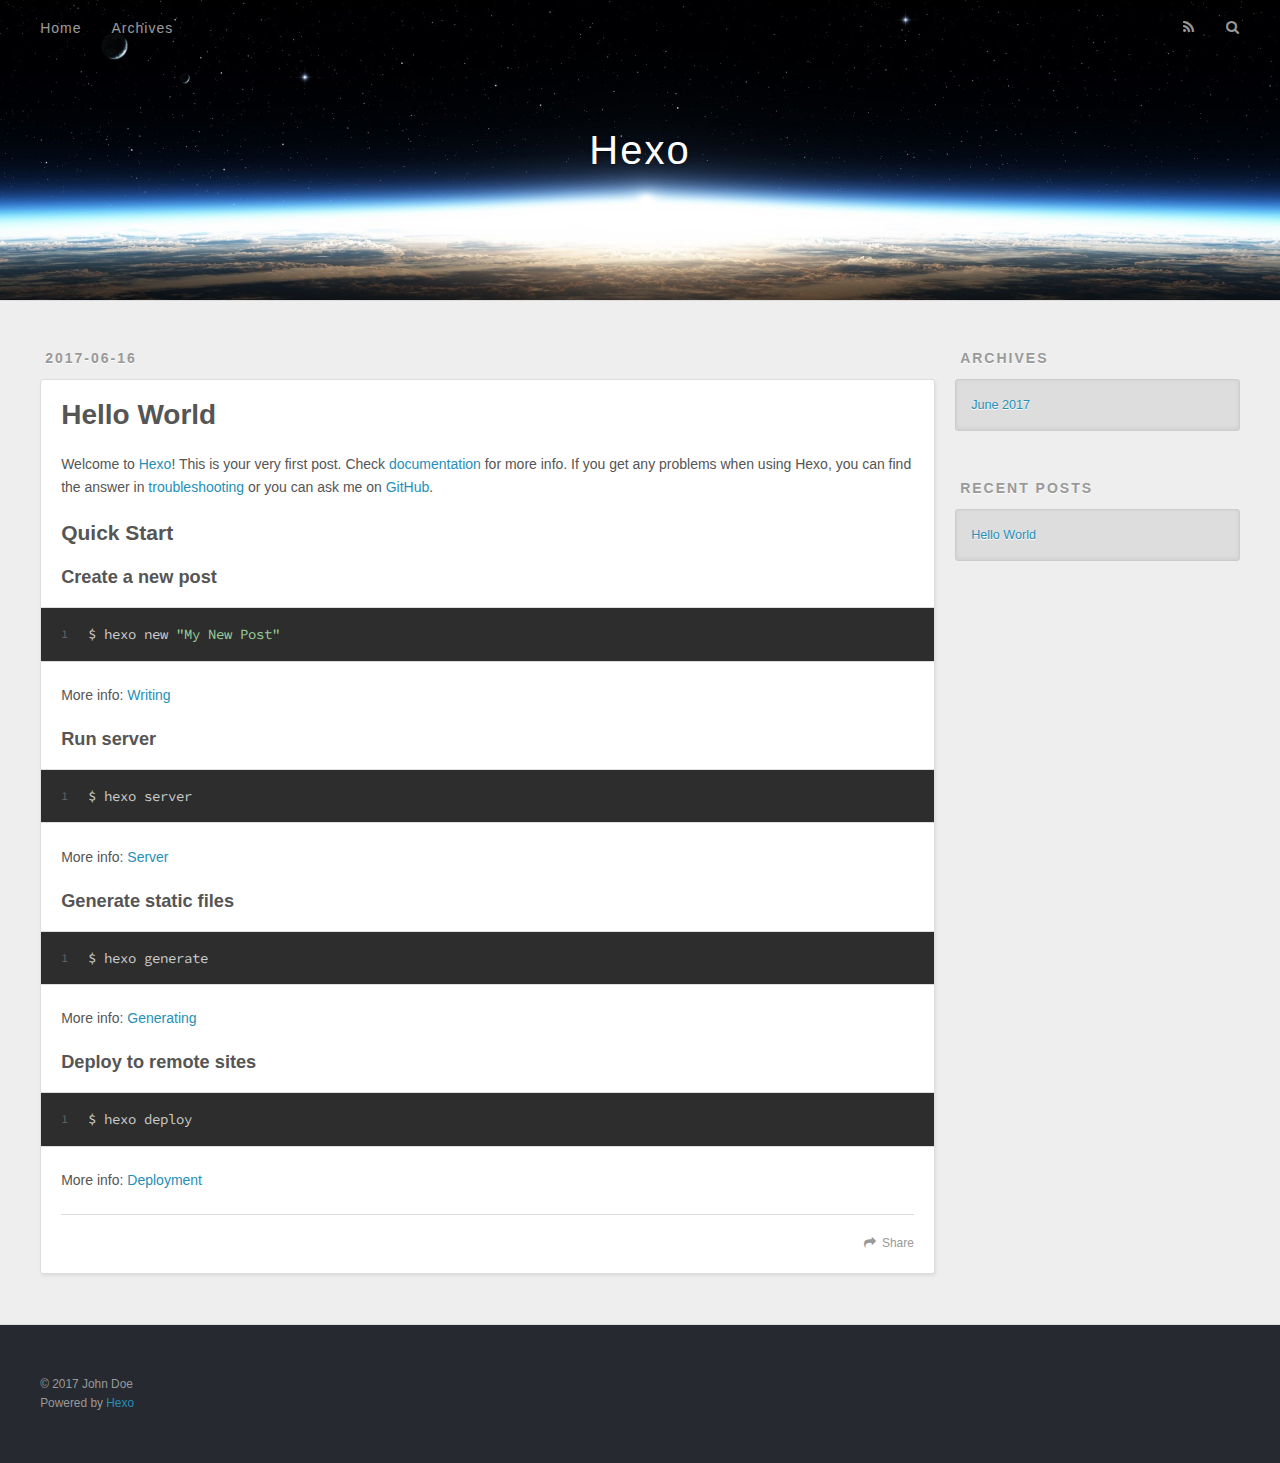
==== index.html @ 14195a03 "Site updated: 2017-06-16 14:00:30" ====
<!DOCTYPE html>
<html>
<head>
  <meta charset="utf-8">
  
  <title>Hexo</title>
  <meta name="viewport" content="width=device-width, initial-scale=1, maximum-scale=1">
  <meta property="og:type" content="website">
<meta property="og:title" content="Hexo">
<meta property="og:url" content="http://yoursite.com/index.html">
<meta property="og:site_name" content="Hexo">
<meta name="twitter:card" content="summary">
<meta name="twitter:title" content="Hexo">
  
    <link rel="alternate" href="/atom.xml" title="Hexo" type="application/atom+xml">
  
  
    <link rel="icon" href="/favicon.png">
  
  
    <link href="//fonts.googleapis.com/css?family=Source+Code+Pro" rel="stylesheet" type="text/css">
  
  <link rel="stylesheet" href="/css/style.css">
  

</head>

<body>
  <div id="container">
    <div id="wrap">
      <header id="header">
  <div id="banner"></div>
  <div id="header-outer" class="outer">
    <div id="header-title" class="inner">
      <h1 id="logo-wrap">
        <a href="/" id="logo">Hexo</a>
      </h1>
      
    </div>
    <div id="header-inner" class="inner">
      <nav id="main-nav">
        <a id="main-nav-toggle" class="nav-icon"></a>
        
          <a class="main-nav-link" href="/">Home</a>
        
          <a class="main-nav-link" href="/archives">Archives</a>
        
      </nav>
      <nav id="sub-nav">
        
          <a id="nav-rss-link" class="nav-icon" href="/atom.xml" title="RSS Feed"></a>
        
        <a id="nav-search-btn" class="nav-icon" title="Search"></a>
      </nav>
      <div id="search-form-wrap">
        <form action="//google.com/search" method="get" accept-charset="UTF-8" class="search-form"><input type="search" name="q" class="search-form-input" placeholder="Search"><button type="submit" class="search-form-submit">&#xF002;</button><input type="hidden" name="sitesearch" value="http://yoursite.com"></form>
      </div>
    </div>
  </div>
</header>
      <div class="outer">
        <section id="main">
  
    <article id="post-hello-world" class="article article-type-post" itemscope itemprop="blogPost">
  <div class="article-meta">
    <a href="/2017/06/16/hello-world/" class="article-date">
  <time datetime="2017-06-16T05:48:34.009Z" itemprop="datePublished">2017-06-16</time>
</a>
    
  </div>
  <div class="article-inner">
    
    
      <header class="article-header">
        
  
    <h1 itemprop="name">
      <a class="article-title" href="/2017/06/16/hello-world/">Hello World</a>
    </h1>
  

      </header>
    
    <div class="article-entry" itemprop="articleBody">
      
        <p>Welcome to <a href="https://hexo.io/" target="_blank" rel="external">Hexo</a>! This is your very first post. Check <a href="https://hexo.io/docs/" target="_blank" rel="external">documentation</a> for more info. If you get any problems when using Hexo, you can find the answer in <a href="https://hexo.io/docs/troubleshooting.html" target="_blank" rel="external">troubleshooting</a> or you can ask me on <a href="https://github.com/hexojs/hexo/issues" target="_blank" rel="external">GitHub</a>.</p>
<h2 id="Quick-Start"><a href="#Quick-Start" class="headerlink" title="Quick Start"></a>Quick Start</h2><h3 id="Create-a-new-post"><a href="#Create-a-new-post" class="headerlink" title="Create a new post"></a>Create a new post</h3><figure class="highlight bash"><table><tr><td class="gutter"><pre><div class="line">1</div></pre></td><td class="code"><pre><div class="line">$ hexo new <span class="string">"My New Post"</span></div></pre></td></tr></table></figure>
<p>More info: <a href="https://hexo.io/docs/writing.html" target="_blank" rel="external">Writing</a></p>
<h3 id="Run-server"><a href="#Run-server" class="headerlink" title="Run server"></a>Run server</h3><figure class="highlight bash"><table><tr><td class="gutter"><pre><div class="line">1</div></pre></td><td class="code"><pre><div class="line">$ hexo server</div></pre></td></tr></table></figure>
<p>More info: <a href="https://hexo.io/docs/server.html" target="_blank" rel="external">Server</a></p>
<h3 id="Generate-static-files"><a href="#Generate-static-files" class="headerlink" title="Generate static files"></a>Generate static files</h3><figure class="highlight bash"><table><tr><td class="gutter"><pre><div class="line">1</div></pre></td><td class="code"><pre><div class="line">$ hexo generate</div></pre></td></tr></table></figure>
<p>More info: <a href="https://hexo.io/docs/generating.html" target="_blank" rel="external">Generating</a></p>
<h3 id="Deploy-to-remote-sites"><a href="#Deploy-to-remote-sites" class="headerlink" title="Deploy to remote sites"></a>Deploy to remote sites</h3><figure class="highlight bash"><table><tr><td class="gutter"><pre><div class="line">1</div></pre></td><td class="code"><pre><div class="line">$ hexo deploy</div></pre></td></tr></table></figure>
<p>More info: <a href="https://hexo.io/docs/deployment.html" target="_blank" rel="external">Deployment</a></p>

      
    </div>
    <footer class="article-footer">
      <a data-url="http://yoursite.com/2017/06/16/hello-world/" data-id="cj3zg2pbd0000ywhcs0v0p868" class="article-share-link">Share</a>
      
      
    </footer>
  </div>
  
</article>


  

</section>
        
          <aside id="sidebar">
  
    

  
    

  
    
  
    
  <div class="widget-wrap">
    <h3 class="widget-title">Archives</h3>
    <div class="widget">
      <ul class="archive-list"><li class="archive-list-item"><a class="archive-list-link" href="/archives/2017/06/">June 2017</a></li></ul>
    </div>
  </div>


  
    
  <div class="widget-wrap">
    <h3 class="widget-title">Recent Posts</h3>
    <div class="widget">
      <ul>
        
          <li>
            <a href="/2017/06/16/hello-world/">Hello World</a>
          </li>
        
      </ul>
    </div>
  </div>

  
</aside>
        
      </div>
      <footer id="footer">
  
  <div class="outer">
    <div id="footer-info" class="inner">
      &copy; 2017 John Doe<br>
      Powered by <a href="http://hexo.io/" target="_blank">Hexo</a>
    </div>
  </div>
</footer>
    </div>
    <nav id="mobile-nav">
  
    <a href="/" class="mobile-nav-link">Home</a>
  
    <a href="/archives" class="mobile-nav-link">Archives</a>
  
</nav>
    

<script src="//ajax.googleapis.com/ajax/libs/jquery/2.0.3/jquery.min.js"></script>


  <link rel="stylesheet" href="/fancybox/jquery.fancybox.css">
  <script src="/fancybox/jquery.fancybox.pack.js"></script>


<script src="/js/script.js"></script>

  </div>
</body>
</html>
---- css/style.css ----
body {
  width: 100%;
}
body:before,
body:after {
  content: "";
  display: table;
}
body:after {
  clear: both;
}
html,
body,
div,
span,
applet,
object,
iframe,
h1,
h2,
h3,
h4,
h5,
h6,
p,
blockquote,
pre,
a,
abbr,
acronym,
address,
big,
cite,
code,
del,
dfn,
em,
img,
ins,
kbd,
q,
s,
samp,
small,
strike,
strong,
sub,
sup,
tt,
var,
dl,
dt,
dd,
ol,
ul,
li,
fieldset,
form,
label,
legend,
table,
caption,
tbody,
tfoot,
thead,
tr,
th,
td {
  margin: 0;
  padding: 0;
  border: 0;
  outline: 0;
  font-weight: inherit;
  font-style: inherit;
  font-family: inherit;
  font-size: 100%;
  vertical-align: baseline;
}
body {
  line-height: 1;
  color: #000;
  background: #fff;
}
ol,
ul {
  list-style: none;
}
table {
  border-collapse: separate;
  border-spacing: 0;
  vertical-align: middle;
}
caption,
th,
td {
  text-align: left;
  font-weight: normal;
  vertical-align: middle;
}
a img {
  border: none;
}
input,
button {
  margin: 0;
  padding: 0;
}
input::-moz-focus-inner,
button::-moz-focus-inner {
  border: 0;
  padding: 0;
}
@font-face {
  font-family: FontAwesome;
  font-style: normal;
  font-weight: normal;
  src: url("fonts/fontawesome-webfont.eot?v=#4.0.3");
  src: url("fonts/fontawesome-webfont.eot?#iefix&v=#4.0.3") format("embedded-opentype"), url("fonts/fontawesome-webfont.woff?v=#4.0.3") format("woff"), url("fonts/fontawesome-webfont.ttf?v=#4.0.3") format("truetype"), url("fonts/fontawesome-webfont.svg#fontawesomeregular?v=#4.0.3") format("svg");
}
html,
body,
#container {
  height: 100%;
}
body {
  background: #eee;
  font: 14px "Helvetica Neue", Helvetica, Arial, sans-serif;
  -webkit-text-size-adjust: 100%;
}
.outer {
  max-width: 1220px;
  margin: 0 auto;
  padding: 0 20px;
}
.outer:before,
.outer:after {
  content: "";
  display: table;
}
.outer:after {
  clear: both;
}
.inner {
  display: inline;
  float: left;
  width: 98.33333333333333%;
  margin: 0 0.833333333333333%;
}
.left,
.alignleft {
  float: left;
}
.right,
.alignright {
  float: right;
}
.clear {
  clear: both;
}
#container {
  position: relative;
}
.mobile-nav-on {
  overflow: hidden;
}
#wrap {
  height: 100%;
  width: 100%;
  position: absolute;
  top: 0;
  left: 0;
  -webkit-transition: 0.2s ease-out;
  -moz-transition: 0.2s ease-out;
  -ms-transition: 0.2s ease-out;
  transition: 0.2s ease-out;
  z-index: 1;
  background: #eee;
}
.mobile-nav-on #wrap {
  left: 280px;
}
@media screen and (min-width: 768px) {
  #main {
    display: inline;
    float: left;
    width: 73.33333333333333%;
    margin: 0 0.833333333333333%;
  }
}
.article-date,
.article-category-link,
.archive-year,
.widget-title {
  text-decoration: none;
  text-transform: uppercase;
  letter-spacing: 2px;
  color: #999;
  margin-bottom: 1em;
  margin-left: 5px;
  line-height: 1em;
  text-shadow: 0 1px #fff;
  font-weight: bold;
}
.article-inner,
.archive-article-inner {
  background: #fff;
  -webkit-box-shadow: 1px 2px 3px #ddd;
  box-shadow: 1px 2px 3px #ddd;
  border: 1px solid #ddd;
  border-radius: 3px;
}
.article-entry h1,
.widget h1 {
  font-size: 2em;
}
.article-entry h2,
.widget h2 {
  font-size: 1.5em;
}
.article-entry h3,
.widget h3 {
  font-size: 1.3em;
}
.article-entry h4,
.widget h4 {
  font-size: 1.2em;
}
.article-entry h5,
.widget h5 {
  font-size: 1em;
}
.article-entry h6,
.widget h6 {
  font-size: 1em;
  color: #999;
}
.article-entry hr,
.widget hr {
  border: 1px dashed #ddd;
}
.article-entry strong,
.widget strong {
  font-weight: bold;
}
.article-entry em,
.widget em,
.article-entry cite,
.widget cite {
  font-style: italic;
}
.article-entry sup,
.widget sup,
.article-entry sub,
.widget sub {
  font-size: 0.75em;
  line-height: 0;
  position: relative;
  vertical-align: baseline;
}
.article-entry sup,
.widget sup {
  top: -0.5em;
}
.article-entry sub,
.widget sub {
  bottom: -0.2em;
}
.article-entry small,
.widget small {
  font-size: 0.85em;
}
.article-entry acronym,
.widget acronym,
.article-entry abbr,
.widget abbr {
  border-bottom: 1px dotted;
}
.article-entry ul,
.widget ul,
.article-entry ol,
.widget ol,
.article-entry dl,
.widget dl {
  margin: 0 20px;
  line-height: 1.6em;
}
.article-entry ul ul,
.widget ul ul,
.article-entry ol ul,
.widget ol ul,
.article-entry ul ol,
.widget ul ol,
.article-entry ol ol,
.widget ol ol {
  margin-top: 0;
  margin-bottom: 0;
}
.article-entry ul,
.widget ul {
  list-style: disc;
}
.article-entry ol,
.widget ol {
  list-style: decimal;
}
.article-entry dt,
.widget dt {
  font-weight: bold;
}
#header {
  height: 300px;
  position: relative;
  border-bottom: 1px solid #ddd;
}
#header:before,
#header:after {
  content: "";
  position: absolute;
  left: 0;
  right: 0;
  height: 40px;
}
#header:before {
  top: 0;
  background: -webkit-linear-gradient(rgba(0,0,0,0.2), transparent);
  background: -moz-linear-gradient(rgba(0,0,0,0.2), transparent);
  background: -ms-linear-gradient(rgba(0,0,0,0.2), transparent);
  background: linear-gradient(rgba(0,0,0,0.2), transparent);
}
#header:after {
  bottom: 0;
  background: -webkit-linear-gradient(transparent, rgba(0,0,0,0.2));
  background: -moz-linear-gradient(transparent, rgba(0,0,0,0.2));
  background: -ms-linear-gradient(transparent, rgba(0,0,0,0.2));
  background: linear-gradient(transparent, rgba(0,0,0,0.2));
}
#header-outer {
  height: 100%;
  position: relative;
}
#header-inner {
  position: relative;
  overflow: hidden;
}
#banner {
  position: absolute;
  top: 0;
  left: 0;
  width: 100%;
  height: 100%;
  background: url("images/banner.jpg") center #000;
  -webkit-background-size: cover;
  -moz-background-size: cover;
  background-size: cover;
  z-index: -1;
}
#header-title {
  text-align: center;
  height: 40px;
  position: absolute;
  top: 50%;
  left: 0;
  margin-top: -20px;
}
#logo,
#subtitle {
  text-decoration: none;
  color: #fff;
  font-weight: 300;
  text-shadow: 0 1px 4px rgba(0,0,0,0.3);
}
#logo {
  font-size: 40px;
  line-height: 40px;
  letter-spacing: 2px;
}
#subtitle {
  font-size: 16px;
  line-height: 16px;
  letter-spacing: 1px;
}
#subtitle-wrap {
  margin-top: 16px;
}
#main-nav {
  float: left;
  margin-left: -15px;
}
.nav-icon,
.main-nav-link {
  float: left;
  color: #fff;
  opacity: 0.6;
  text-decoration: none;
  text-shadow: 0 1px rgba(0,0,0,0.2);
  -webkit-transition: opacity 0.2s;
  -moz-transition: opacity 0.2s;
  -ms-transition: opacity 0.2s;
  transition: opacity 0.2s;
  display: block;
  padding: 20px 15px;
}
.nav-icon:hover,
.main-nav-link:hover {
  opacity: 1;
}
.nav-icon {
  font-family: FontAwesome;
  text-align: center;
  font-size: 14px;
  width: 14px;
  height: 14px;
  padding: 20px 15px;
  position: relative;
  cursor: pointer;
}
.main-nav-link {
  font-weight: 300;
  letter-spacing: 1px;
}
@media screen and (max-width: 479px) {
  .main-nav-link {
    display: none;
  }
}
#main-nav-toggle {
  display: none;
}
#main-nav-toggle:before {
  content: "\f0c9";
}
@media screen and (max-width: 479px) {
  #main-nav-toggle {
    display: block;
  }
}
#sub-nav {
  float: right;
  margin-right: -15px;
}
#nav-rss-link:before {
  content: "\f09e";
}
#nav-search-btn:before {
  content: "\f002";
}
#search-form-wrap {
  position: absolute;
  top: 15px;
  width: 150px;
  height: 30px;
  right: -150px;
  opacity: 0;
  -webkit-transition: 0.2s ease-out;
  -moz-transition: 0.2s ease-out;
  -ms-transition: 0.2s ease-out;
  transition: 0.2s ease-out;
}
#search-form-wrap.on {
  opacity: 1;
  right: 0;
}
@media screen and (max-width: 479px) {
  #search-form-wrap {
    width: 100%;
    right: -100%;
  }
}
.search-form {
  position: absolute;
  top: 0;
  left: 0;
  right: 0;
  background: #fff;
  padding: 5px 15px;
  border-radius: 15px;
  -webkit-box-shadow: 0 0 10px rgba(0,0,0,0.3);
  box-shadow: 0 0 10px rgba(0,0,0,0.3);
}
.search-form-input {
  border: none;
  background: none;
  color: #555;
  width: 100%;
  font: 13px "Helvetica Neue", Helvetica, Arial, sans-serif;
  outline: none;
}
.search-form-input::-webkit-search-results-decoration,
.search-form-input::-webkit-search-cancel-button {
  -webkit-appearance: none;
}
.search-form-submit {
  position: absolute;
  top: 50%;
  right: 10px;
  margin-top: -7px;
  font: 13px FontAwesome;
  border: none;
  background: none;
  color: #bbb;
  cursor: pointer;
}
.search-form-submit:hover,
.search-form-submit:focus {
  color: #777;
}
.article {
  margin: 50px 0;
}
.article-inner {
  overflow: hidden;
}
.article-meta:before,
.article-meta:after {
  content: "";
  display: table;
}
.article-meta:after {
  clear: both;
}
.article-date {
  float: left;
}
.article-category {
  float: left;
  line-height: 1em;
  color: #ccc;
  text-shadow: 0 1px #fff;
  margin-left: 8px;
}
.article-category:before {
  content: "\2022";
}
.article-category-link {
  margin: 0 12px 1em;
}
.article-header {
  padding: 20px 20px 0;
}
.article-title {
  text-decoration: none;
  font-size: 2em;
  font-weight: bold;
  color: #555;
  line-height: 1.1em;
  -webkit-transition: color 0.2s;
  -moz-transition: color 0.2s;
  -ms-transition: color 0.2s;
  transition: color 0.2s;
}
a.article-title:hover {
  color: #258fb8;
}
.article-entry {
  color: #555;
  padding: 0 20px;
}
.article-entry:before,
.article-entry:after {
  content: "";
  display: table;
}
.article-entry:after {
  clear: both;
}
.article-entry p,
.article-entry table {
  line-height: 1.6em;
  margin: 1.6em 0;
}
.article-entry h1,
.article-entry h2,
.article-entry h3,
.article-entry h4,
.article-entry h5,
.article-entry h6 {
  font-weight: bold;
}
.article-entry h1,
.article-entry h2,
.article-entry h3,
.article-entry h4,
.article-entry h5,
.article-entry h6 {
  line-height: 1.1em;
  margin: 1.1em 0;
}
.article-entry a {
  color: #258fb8;
  text-decoration: none;
}
.article-entry a:hover {
  text-decoration: underline;
}
.article-entry ul,
.article-entry ol,
.article-entry dl {
  margin-top: 1.6em;
  margin-bottom: 1.6em;
}
.article-entry img,
.article-entry video {
  max-width: 100%;
  height: auto;
  display: block;
  margin: auto;
}
.article-entry iframe {
  border: none;
}
.article-entry table {
  width: 100%;
  border-collapse: collapse;
  border-spacing: 0;
}
.article-entry th {
  font-weight: bold;
  border-bottom: 3px solid #ddd;
  padding-bottom: 0.5em;
}
.article-entry td {
  border-bottom: 1px solid #ddd;
  padding: 10px 0;
}
.article-entry blockquote {
  font-family: Georgia, "Times New Roman", serif;
  font-size: 1.4em;
  margin: 1.6em 20px;
  text-align: center;
}
.article-entry blockquote footer {
  font-size: 14px;
  margin: 1.6em 0;
  font-family: "Helvetica Neue", Helvetica, Arial, sans-serif;
}
.article-entry blockquote footer cite:before {
  content: "—";
  padding: 0 0.5em;
}
.article-entry .pullquote {
  text-align: left;
  width: 45%;
  margin: 0;
}
.article-entry .pullquote.left {
  margin-left: 0.5em;
  margin-right: 1em;
}
.article-entry .pullquote.right {
  margin-right: 0.5em;
  margin-left: 1em;
}
.article-entry .caption {
  color: #999;
  display: block;
  font-size: 0.9em;
  margin-top: 0.5em;
  position: relative;
  text-align: center;
}
.article-entry .video-container {
  position: relative;
  padding-top: 56.25%;
  height: 0;
  overflow: hidden;
}
.article-entry .video-container iframe,
.article-entry .video-container object,
.article-entry .video-container embed {
  position: absolute;
  top: 0;
  left: 0;
  width: 100%;
  height: 100%;
  margin-top: 0;
}
.article-more-link a {
  display: inline-block;
  line-height: 1em;
  padding: 6px 15px;
  border-radius: 15px;
  background: #eee;
  color: #999;
  text-shadow: 0 1px #fff;
  text-decoration: none;
}
.article-more-link a:hover {
  background: #258fb8;
  color: #fff;
  text-decoration: none;
  text-shadow: 0 1px #1e7293;
}
.article-footer {
  font-size: 0.85em;
  line-height: 1.6em;
  border-top: 1px solid #ddd;
  padding-top: 1.6em;
  margin: 0 20px 20px;
}
.article-footer:before,
.article-footer:after {
  content: "";
  display: table;
}
.article-footer:after {
  clear: both;
}
.article-footer a {
  color: #999;
  text-decoration: none;
}
.article-footer a:hover {
  color: #555;
}
.article-tag-list-item {
  float: left;
  margin-right: 10px;
}
.article-tag-list-link:before {
  content: "#";
}
.article-comment-link {
  float: right;
}
.article-comment-link:before {
  content: "\f075";
  font-family: FontAwesome;
  padding-right: 8px;
}
.article-share-link {
  cursor: pointer;
  float: right;
  margin-left: 20px;
}
.article-share-link:before {
  content: "\f064";
  font-family: FontAwesome;
  padding-right: 6px;
}
#article-nav {
  position: relative;
}
#article-nav:before,
#article-nav:after {
  content: "";
  display: table;
}
#article-nav:after {
  clear: both;
}
@media screen and (min-width: 768px) {
  #article-nav {
    margin: 50px 0;
  }
  #article-nav:before {
    width: 8px;
    height: 8px;
    position: absolute;
    top: 50%;
    left: 50%;
    margin-top: -4px;
    margin-left: -4px;
    content: "";
    border-radius: 50%;
    background: #ddd;
    -webkit-box-shadow: 0 1px 2px #fff;
    box-shadow: 0 1px 2px #fff;
  }
}
.article-nav-link-wrap {
  text-decoration: none;
  text-shadow: 0 1px #fff;
  color: #999;
  -webkit-box-sizing: border-box;
  -moz-box-sizing: border-box;
  box-sizing: border-box;
  margin-top: 50px;
  text-align: center;
  display: block;
}
.article-nav-link-wrap:hover {
  color: #555;
}
@media screen and (min-width: 768px) {
  .article-nav-link-wrap {
    width: 50%;
    margin-top: 0;
  }
}
@media screen and (min-width: 768px) {
  #article-nav-newer {
    float: left;
    text-align: right;
    padding-right: 20px;
  }
}
@media screen and (min-width: 768px) {
  #article-nav-older {
    float: right;
    text-align: left;
    padding-left: 20px;
  }
}
.article-nav-caption {
  text-transform: uppercase;
  letter-spacing: 2px;
  color: #ddd;
  line-height: 1em;
  font-weight: bold;
}
#article-nav-newer .article-nav-caption {
  margin-right: -2px;
}
.article-nav-title {
  font-size: 0.85em;
  line-height: 1.6em;
  margin-top: 0.5em;
}
.article-share-box {
  position: absolute;
  display: none;
  background: #fff;
  -webkit-box-shadow: 1px 2px 10px rgba(0,0,0,0.2);
  box-shadow: 1px 2px 10px rgba(0,0,0,0.2);
  border-radius: 3px;
  margin-left: -145px;
  overflow: hidden;
  z-index: 1;
}
.article-share-box.on {
  display: block;
}
.article-share-input {
  width: 100%;
  background: none;
  -webkit-box-sizing: border-box;
  -moz-box-sizing: border-box;
  box-sizing: border-box;
  font: 14px "Helvetica Neue", Helvetica, Arial, sans-serif;
  padding: 0 15px;
  color: #555;
  outline: none;
  border: 1px solid #ddd;
  border-radius: 3px 3px 0 0;
  height: 36px;
  line-height: 36px;
}
.article-share-links {
  background: #eee;
}
.article-share-links:before,
.article-share-links:after {
  content: "";
  display: table;
}
.article-share-links:after {
  clear: both;
}
.article-share-twitter,
.article-share-facebook,
.article-share-pinterest,
.article-share-google {
  width: 50px;
  height: 36px;
  display: block;
  float: left;
  position: relative;
  color: #999;
  text-shadow: 0 1px #fff;
}
.article-share-twitter:before,
.article-share-facebook:before,
.article-share-pinterest:before,
.article-share-google:before {
  font-size: 20px;
  font-family: FontAwesome;
  width: 20px;
  height: 20px;
  position: absolute;
  top: 50%;
  left: 50%;
  margin-top: -10px;
  margin-left: -10px;
  text-align: center;
}
.article-share-twitter:hover,
.article-share-facebook:hover,
.article-share-pinterest:hover,
.article-share-google:hover {
  color: #fff;
}
.article-share-twitter:before {
  content: "\f099";
}
.article-share-twitter:hover {
  background: #00aced;
  text-shadow: 0 1px #008abe;
}
.article-share-facebook:before {
  content: "\f09a";
}
.article-share-facebook:hover {
  background: #3b5998;
  text-shadow: 0 1px #2f477a;
}
.article-share-pinterest:before {
  content: "\f0d2";
}
.article-share-pinterest:hover {
  background: #cb2027;
  text-shadow: 0 1px #a21a1f;
}
.article-share-google:before {
  content: "\f0d5";
}
.article-share-google:hover {
  background: #dd4b39;
  text-shadow: 0 1px #be3221;
}
.article-gallery {
  background: #000;
  position: relative;
}
.article-gallery-photos {
  position: relative;
  overflow: hidden;
}
.article-gallery-img {
  display: none;
  max-width: 100%;
}
.article-gallery-img:first-child {
  display: block;
}
.article-gallery-img.loaded {
  position: absolute;
  display: block;
}
.article-gallery-img img {
  display: block;
  max-width: 100%;
  margin: 0 auto;
}
#comments {
  background: #fff;
  -webkit-box-shadow: 1px 2px 3px #ddd;
  box-shadow: 1px 2px 3px #ddd;
  padding: 20px;
  border: 1px solid #ddd;
  border-radius: 3px;
  margin: 50px 0;
}
#comments a {
  color: #258fb8;
}
.archives-wrap {
  margin: 50px 0;
}
.archives:before,
.archives:after {
  content: "";
  display: table;
}
.archives:after {
  clear: both;
}
.archive-year-wrap {
  margin-bottom: 1em;
}
.archives {
  -webkit-column-gap: 10px;
  -moz-column-gap: 10px;
  column-gap: 10px;
}
@media screen and (min-width: 480px) and (max-width: 767px) {
  .archives {
    -webkit-column-count: 2;
    -moz-column-count: 2;
    column-count: 2;
  }
}
@media screen and (min-width: 768px) {
  .archives {
    -webkit-column-count: 3;
    -moz-column-count: 3;
    column-count: 3;
  }
}
.archive-article {
  -webkit-column-break-inside: avoid;
  page-break-inside: avoid;
  overflow: hidden;
  break-inside: avoid-column;
}
.archive-article-inner {
  padding: 10px;
  margin-bottom: 15px;
}
.archive-article-title {
  text-decoration: none;
  font-weight: bold;
  color: #555;
  -webkit-transition: color 0.2s;
  -moz-transition: color 0.2s;
  -ms-transition: color 0.2s;
  transition: color 0.2s;
  line-height: 1.6em;
}
.archive-article-title:hover {
  color: #258fb8;
}
.archive-article-footer {
  margin-top: 1em;
}
.archive-article-date {
  color: #999;
  text-decoration: none;
  font-size: 0.85em;
  line-height: 1em;
  margin-bottom: 0.5em;
  display: block;
}
#page-nav {
  margin: 50px auto;
  background: #fff;
  -webkit-box-shadow: 1px 2px 3px #ddd;
  box-shadow: 1px 2px 3px #ddd;
  border: 1px solid #ddd;
  border-radius: 3px;
  text-align: center;
  color: #999;
  overflow: hidden;
}
#page-nav:before,
#page-nav:after {
  content: "";
  display: table;
}
#page-nav:after {
  clear: both;
}
#page-nav a,
#page-nav span {
  padding: 10px 20px;
  line-height: 1;
  height: 2ex;
}
#page-nav a {
  color: #999;
  text-decoration: none;
}
#page-nav a:hover {
  background: #999;
  color: #fff;
}
#page-nav .prev {
  float: left;
}
#page-nav .next {
  float: right;
}
#page-nav .page-number {
  display: inline-block;
}
@media screen and (max-width: 479px) {
  #page-nav .page-number {
    display: none;
  }
}
#page-nav .current {
  color: #555;
  font-weight: bold;
}
#page-nav .space {
  color: #ddd;
}
#footer {
  background: #262a30;
  padding: 50px 0;
  border-top: 1px solid #ddd;
  color: #999;
}
#footer a {
  color: #258fb8;
  text-decoration: none;
}
#footer a:hover {
  text-decoration: underline;
}
#footer-info {
  line-height: 1.6em;
  font-size: 0.85em;
}
.article-entry pre,
.article-entry .highlight {
  background: #2d2d2d;
  margin: 0 -20px;
  padding: 15px 20px;
  border-style: solid;
  border-color: #ddd;
  border-width: 1px 0;
  overflow: auto;
  color: #ccc;
  line-height: 22.400000000000002px;
}
.article-entry .highlight .gutter pre,
.article-entry .gist .gist-file .gist-data .line-numbers {
  color: #666;
  font-size: 0.85em;
}
.article-entry pre,
.article-entry code {
  font-family: "Source Code Pro", Consolas, Monaco, Menlo, Consolas, monospace;
}
.article-entry code {
  background: #eee;
  text-shadow: 0 1px #fff;
  padding: 0 0.3em;
}
.article-entry pre code {
  background: none;
  text-shadow: none;
  padding: 0;
}
.article-entry .highlight pre {
  border: none;
  margin: 0;
  padding: 0;
}
.article-entry .highlight table {
  margin: 0;
  width: auto;
}
.article-entry .highlight td {
  border: none;
  padding: 0;
}
.article-entry .highlight figcaption {
  font-size: 0.85em;
  color: #999;
  line-height: 1em;
  margin-bottom: 1em;
}
.article-entry .highlight figcaption:before,
.article-entry .highlight figcaption:after {
  content: "";
  display: table;
}
.article-entry .highlight figcaption:after {
  clear: both;
}
.article-entry .highlight figcaption a {
  float: right;
}
.article-entry .highlight .gutter pre {
  text-align: right;
  padding-right: 20px;
}
.article-entry .highlight .line {
  height: 22.400000000000002px;
}
.article-entry .highlight .line.marked {
  background: #515151;
}
.article-entry .gist {
  margin: 0 -20px;
  border-style: solid;
  border-color: #ddd;
  border-width: 1px 0;
  background: #2d2d2d;
  padding: 15px 20px 15px 0;
}
.article-entry .gist .gist-file {
  border: none;
  font-family: "Source Code Pro", Consolas, Monaco, Menlo, Consolas, monospace;
  margin: 0;
}
.article-entry .gist .gist-file .gist-data {
  background: none;
  border: none;
}
.article-entry .gist .gist-file .gist-data .line-numbers {
  background: none;
  border: none;
  padding: 0 20px 0 0;
}
.article-entry .gist .gist-file .gist-data .line-data {
  padding: 0 !important;
}
.article-entry .gist .gist-file .highlight {
  margin: 0;
  padding: 0;
  border: none;
}
.article-entry .gist .gist-file .gist-meta {
  background: #2d2d2d;
  color: #999;
  font: 0.85em "Helvetica Neue", Helvetica, Arial, sans-serif;
  text-shadow: 0 0;
  padding: 0;
  margin-top: 1em;
  margin-left: 20px;
}
.article-entry .gist .gist-file .gist-meta a {
  color: #258fb8;
  font-weight: normal;
}
.article-entry .gist .gist-file .gist-meta a:hover {
  text-decoration: underline;
}
pre .comment,
pre .title {
  color: #999;
}
pre .variable,
pre .attribute,
pre .tag,
pre .regexp,
pre .ruby .constant,
pre .xml .tag .title,
pre .xml .pi,
pre .xml .doctype,
pre .html .doctype,
pre .css .id,
pre .css .class,
pre .css .pseudo {
  color: #f2777a;
}
pre .number,
pre .preprocessor,
pre .built_in,
pre .literal,
pre .params,
pre .constant {
  color: #f99157;
}
pre .class,
pre .ruby .class .title,
pre .css .rules .attribute {
  color: #9c9;
}
pre .string,
pre .value,
pre .inheritance,
pre .header,
pre .ruby .symbol,
pre .xml .cdata {
  color: #9c9;
}
pre .css .hexcolor {
  color: #6cc;
}
pre .function,
pre .python .decorator,
pre .python .title,
pre .ruby .function .title,
pre .ruby .title .keyword,
pre .perl .sub,
pre .javascript .title,
pre .coffeescript .title {
  color: #69c;
}
pre .keyword,
pre .javascript .function {
  color: #c9c;
}
@media screen and (max-width: 479px) {
  #mobile-nav {
    position: absolute;
    top: 0;
    left: 0;
    width: 280px;
    height: 100%;
    background: #191919;
    border-right: 1px solid #fff;
  }
}
@media screen and (max-width: 479px) {
  .mobile-nav-link {
    display: block;
    color: #999;
    text-decoration: none;
    padding: 15px 20px;
    font-weight: bold;
  }
  .mobile-nav-link:hover {
    color: #fff;
  }
}
@media screen and (min-width: 768px) {
  #sidebar {
    display: inline;
    float: left;
    width: 23.333333333333332%;
    margin: 0 0.833333333333333%;
  }
}
.widget-wrap {
  margin: 50px 0;
}
.widget {
  color: #777;
  text-shadow: 0 1px #fff;
  background: #ddd;
  -webkit-box-shadow: 0 -1px 4px #ccc inset;
  box-shadow: 0 -1px 4px #ccc inset;
  border: 1px solid #ccc;
  padding: 15px;
  border-radius: 3px;
}
.widget a {
  color: #258fb8;
  text-decoration: none;
}
.widget a:hover {
  text-decoration: underline;
}
.widget ul ul,
.widget ol ul,
.widget dl ul,
.widget ul ol,
.widget ol ol,
.widget dl ol,
.widget ul dl,
.widget ol dl,
.widget dl dl {
  margin-left: 15px;
  list-style: disc;
}
.widget {
  line-height: 1.6em;
  word-wrap: break-word;
  font-size: 0.9em;
}
.widget ul,
.widget ol {
  list-style: none;
  margin: 0;
}
.widget ul ul,
.widget ol ul,
.widget ul ol,
.widget ol ol {
  margin: 0 20px;
}
.widget ul ul,
.widget ol ul {
  list-style: disc;
}
.widget ul ol,
.widget ol ol {
  list-style: decimal;
}
.category-list-count,
.tag-list-count,
.archive-list-count {
  padding-left: 5px;
  color: #999;
  font-size: 0.85em;
}
.category-list-count:before,
.tag-list-count:before,
.archive-list-count:before {
  content: "(";
}
.category-list-count:after,
.tag-list-count:after,
.archive-list-count:after {
  content: ")";
}
.tagcloud a {
  margin-right: 5px;
  display: inline-block;
}
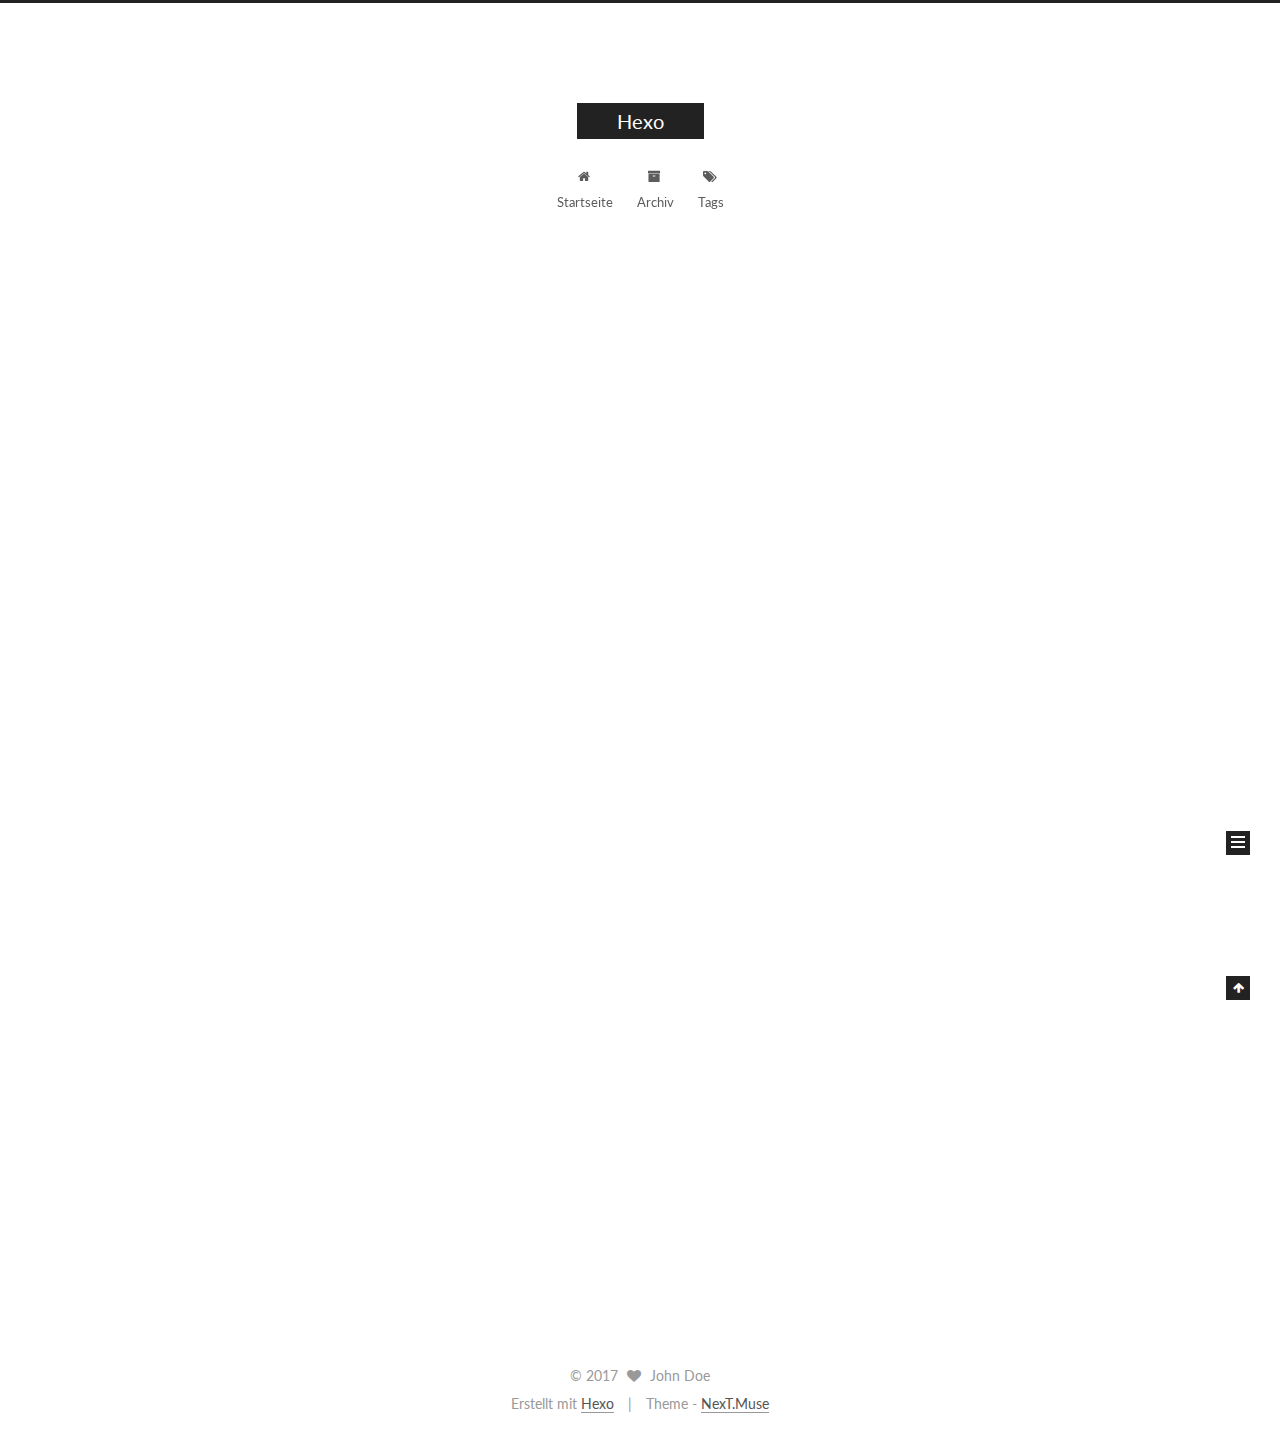
==== commit 4fc1e9d7: "Site updated: 2017-06-16 14:08:01" ====
--- a/index.html
+++ b/index.html
@@ -1,89 +1,327 @@
-<!DOCTYPE html>
-<html>
+<!doctype html>
+
+
+
+  
+
+
+<html class="theme-next muse use-motion" lang="">
 <head>
-  <meta charset="utf-8">
-  
-  <title>Hexo</title>
-  <meta name="viewport" content="width=device-width, initial-scale=1, maximum-scale=1">
-  <meta property="og:type" content="website">
+  <meta charset="UTF-8"/>
+<meta http-equiv="X-UA-Compatible" content="IE=edge" />
+<meta name="viewport" content="width=device-width, initial-scale=1, maximum-scale=1"/>
+
+
+
+
+
+
+
+
+
+<meta http-equiv="Cache-Control" content="no-transform" />
+<meta http-equiv="Cache-Control" content="no-siteapp" />
+
+
+
+
+
+
+
+
+
+
+
+
+
+
+
+  
+  
+  <link href="/lib/fancybox/source/jquery.fancybox.css?v=2.1.5" rel="stylesheet" type="text/css" />
+
+
+
+
+  
+  
+  
+  
+
+  
+    
+    
+  
+
+  
+
+  
+
+  
+
+  
+
+  
+    
+    
+    <link href="//fonts.googleapis.com/css?family=Lato:300,300italic,400,400italic,700,700italic&subset=latin,latin-ext" rel="stylesheet" type="text/css">
+  
+
+
+
+
+
+
+<link href="/lib/font-awesome/css/font-awesome.min.css?v=4.6.2" rel="stylesheet" type="text/css" />
+
+<link href="/css/main.css?v=5.1.1" rel="stylesheet" type="text/css" />
+
+
+  <meta name="keywords" content="Hexo, NexT" />
+
+
+
+
+
+
+
+
+  <link rel="shortcut icon" type="image/x-icon" href="/favicon.ico?v=5.1.1" />
+
+
+
+
+
+
+<meta property="og:type" content="website">
 <meta property="og:title" content="Hexo">
 <meta property="og:url" content="http://yoursite.com/index.html">
 <meta property="og:site_name" content="Hexo">
 <meta name="twitter:card" content="summary">
 <meta name="twitter:title" content="Hexo">
-  
-    <link rel="alternate" href="/atom.xml" title="Hexo" type="application/atom+xml">
-  
-  
-    <link rel="icon" href="/favicon.png">
-  
-  
-    <link href="//fonts.googleapis.com/css?family=Source+Code+Pro" rel="stylesheet" type="text/css">
-  
-  <link rel="stylesheet" href="/css/style.css">
-  
+
+
+
+<script type="text/javascript" id="hexo.configurations">
+  var NexT = window.NexT || {};
+  var CONFIG = {
+    root: '/',
+    scheme: 'Muse',
+    sidebar: {"position":"left","display":"post","offset":12,"offset_float":0,"b2t":false,"scrollpercent":false},
+    fancybox: true,
+    motion: true,
+    duoshuo: {
+      userId: '0',
+      author: 'Author'
+    },
+    algolia: {
+      applicationID: '',
+      apiKey: '',
+      indexName: '',
+      hits: {"per_page":10},
+      labels: {"input_placeholder":"Search for Posts","hits_empty":"We didn't find any results for the search: ${query}","hits_stats":"${hits} results found in ${time} ms"}
+    }
+  };
+</script>
+
+
+
+  <link rel="canonical" href="http://yoursite.com/"/>
+
+
+
+
+
+  <title>Hexo</title>
+  
+
+
+
+
+
+
+
+
+
+
+
+
+
 
 </head>
 
-<body>
-  <div id="container">
-    <div id="wrap">
-      <header id="header">
-  <div id="banner"></div>
-  <div id="header-outer" class="outer">
-    <div id="header-title" class="inner">
-      <h1 id="logo-wrap">
-        <a href="/" id="logo">Hexo</a>
-      </h1>
-      
+<body itemscope itemtype="http://schema.org/WebPage" lang="">
+
+  
+  
+    
+  
+
+  <div class="container sidebar-position-left 
+   page-home 
+ ">
+    <div class="headband"></div>
+
+    <header id="header" class="header" itemscope itemtype="http://schema.org/WPHeader">
+      <div class="header-inner"><div class="site-brand-wrapper">
+  <div class="site-meta ">
+    
+
+    <div class="custom-logo-site-title">
+      <a href="/"  class="brand" rel="start">
+        <span class="logo-line-before"><i></i></span>
+        <span class="site-title">Hexo</span>
+        <span class="logo-line-after"><i></i></span>
+      </a>
     </div>
-    <div id="header-inner" class="inner">
-      <nav id="main-nav">
-        <a id="main-nav-toggle" class="nav-icon"></a>
-        
-          <a class="main-nav-link" href="/">Home</a>
-        
-          <a class="main-nav-link" href="/archives">Archives</a>
-        
-      </nav>
-      <nav id="sub-nav">
-        
-          <a id="nav-rss-link" class="nav-icon" href="/atom.xml" title="RSS Feed"></a>
-        
-        <a id="nav-search-btn" class="nav-icon" title="Search"></a>
-      </nav>
-      <div id="search-form-wrap">
-        <form action="//google.com/search" method="get" accept-charset="UTF-8" class="search-form"><input type="search" name="q" class="search-form-input" placeholder="Search"><button type="submit" class="search-form-submit">&#xF002;</button><input type="hidden" name="sitesearch" value="http://yoursite.com"></form>
-      </div>
-    </div>
+      
+        <p class="site-subtitle"></p>
+      
   </div>
-</header>
-      <div class="outer">
-        <section id="main">
-  
-    <article id="post-hello-world" class="article article-type-post" itemscope itemprop="blogPost">
-  <div class="article-meta">
-    <a href="/2017/06/16/hello-world/" class="article-date">
-  <time datetime="2017-06-16T05:48:34.009Z" itemprop="datePublished">2017-06-16</time>
-</a>
-    
+
+  <div class="site-nav-toggle">
+    <button>
+      <span class="btn-bar"></span>
+      <span class="btn-bar"></span>
+      <span class="btn-bar"></span>
+    </button>
   </div>
-  <div class="article-inner">
-    
-    
-      <header class="article-header">
-        
-  
-    <h1 itemprop="name">
-      <a class="article-title" href="/2017/06/16/hello-world/">Hello World</a>
-    </h1>
-  
-
+</div>
+
+<nav class="site-nav">
+  
+
+  
+    <ul id="menu" class="menu">
+      
+        
+        <li class="menu-item menu-item-home">
+          <a href="/" rel="section">
+            
+              <i class="menu-item-icon fa fa-fw fa-home"></i> <br />
+            
+            Startseite
+          </a>
+        </li>
+      
+        
+        <li class="menu-item menu-item-archives">
+          <a href="/archives/" rel="section">
+            
+              <i class="menu-item-icon fa fa-fw fa-archive"></i> <br />
+            
+            Archiv
+          </a>
+        </li>
+      
+        
+        <li class="menu-item menu-item-tags">
+          <a href="/tags/" rel="section">
+            
+              <i class="menu-item-icon fa fa-fw fa-tags"></i> <br />
+            
+            Tags
+          </a>
+        </li>
+      
+
+      
+    </ul>
+  
+
+  
+</nav>
+
+
+
+ </div>
+    </header>
+
+    <main id="main" class="main">
+      <div class="main-inner">
+        <div class="content-wrap">
+          <div id="content" class="content">
+            
+  <section id="posts" class="posts-expand">
+    
+      
+
+  
+
+  
+  
+  
+
+  <article class="post post-type-normal " itemscope itemtype="http://schema.org/Article">
+    <link itemprop="mainEntityOfPage" href="http://yoursite.com/2017/06/16/hello-world/">
+
+    <span hidden itemprop="author" itemscope itemtype="http://schema.org/Person">
+      <meta itemprop="name" content="John Doe">
+      <meta itemprop="description" content="">
+      <meta itemprop="image" content="/images/avatar.gif">
+    </span>
+
+    <span hidden itemprop="publisher" itemscope itemtype="http://schema.org/Organization">
+      <meta itemprop="name" content="Hexo">
+    </span>
+
+    
+      <header class="post-header">
+
+        
+        
+          <h1 class="post-title" itemprop="name headline">
+                
+                <a class="post-title-link" href="/2017/06/16/hello-world/" itemprop="url">Hello World</a></h1>
+        
+
+        <div class="post-meta">
+          <span class="post-time">
+            
+              <span class="post-meta-item-icon">
+                <i class="fa fa-calendar-o"></i>
+              </span>
+              
+                <span class="post-meta-item-text">Veröffentlicht am</span>
+              
+              <time title="Post created" itemprop="dateCreated datePublished" datetime="2017-06-16T13:48:34+08:00">
+                2017-06-16
+              </time>
+            
+
+            
+
+            
+          </span>
+
+          
+
+          
+            
+          
+
+          
+          
+
+          
+
+          
+
+          
+
+        </div>
       </header>
     
-    <div class="article-entry" itemprop="articleBody">
-      
-        <p>Welcome to <a href="https://hexo.io/" target="_blank" rel="external">Hexo</a>! This is your very first post. Check <a href="https://hexo.io/docs/" target="_blank" rel="external">documentation</a> for more info. If you get any problems when using Hexo, you can find the answer in <a href="https://hexo.io/docs/troubleshooting.html" target="_blank" rel="external">troubleshooting</a> or you can ask me on <a href="https://github.com/hexojs/hexo/issues" target="_blank" rel="external">GitHub</a>.</p>
+
+    <div class="post-body" itemprop="articleBody">
+
+      
+      
+
+      
+        
+          
+            <p>Welcome to <a href="https://hexo.io/" target="_blank" rel="external">Hexo</a>! This is your very first post. Check <a href="https://hexo.io/docs/" target="_blank" rel="external">documentation</a> for more info. If you get any problems when using Hexo, you can find the answer in <a href="https://hexo.io/docs/troubleshooting.html" target="_blank" rel="external">troubleshooting</a> or you can ask me on <a href="https://github.com/hexojs/hexo/issues" target="_blank" rel="external">GitHub</a>.</p>
 <h2 id="Quick-Start"><a href="#Quick-Start" class="headerlink" title="Quick Start"></a>Quick Start</h2><h3 id="Create-a-new-post"><a href="#Create-a-new-post" class="headerlink" title="Create a new post"></a>Create a new post</h3><figure class="highlight bash"><table><tr><td class="gutter"><pre><div class="line">1</div></pre></td><td class="code"><pre><div class="line">$ hexo new <span class="string">"My New Post"</span></div></pre></td></tr></table></figure>
 <p>More info: <a href="https://hexo.io/docs/writing.html" target="_blank" rel="external">Writing</a></p>
 <h3 id="Run-server"><a href="#Run-server" class="headerlink" title="Run server"></a>Run server</h3><figure class="highlight bash"><table><tr><td class="gutter"><pre><div class="line">1</div></pre></td><td class="code"><pre><div class="line">$ hexo server</div></pre></td></tr></table></figure>
@@ -93,88 +331,288 @@
 <h3 id="Deploy-to-remote-sites"><a href="#Deploy-to-remote-sites" class="headerlink" title="Deploy to remote sites"></a>Deploy to remote sites</h3><figure class="highlight bash"><table><tr><td class="gutter"><pre><div class="line">1</div></pre></td><td class="code"><pre><div class="line">$ hexo deploy</div></pre></td></tr></table></figure>
 <p>More info: <a href="https://hexo.io/docs/deployment.html" target="_blank" rel="external">Deployment</a></p>
 
+          
+        
       
     </div>
-    <footer class="article-footer">
-      <a data-url="http://yoursite.com/2017/06/16/hello-world/" data-id="cj3zg2pbd0000ywhcs0v0p868" class="article-share-link">Share</a>
-      
+
+    <div>
+      
+    </div>
+
+    <div>
+      
+    </div>
+
+    <div>
+      
+    </div>
+
+    <footer class="post-footer">
+      
+
+      
+
+      
+
+      
+      
+        <div class="post-eof"></div>
       
     </footer>
-  </div>
-  
-</article>
-
-
-  
-
-</section>
-        
-          <aside id="sidebar">
-  
-    
-
-  
-    
-
-  
-    
-  
-    
-  <div class="widget-wrap">
-    <h3 class="widget-title">Archives</h3>
-    <div class="widget">
-      <ul class="archive-list"><li class="archive-list-item"><a class="archive-list-link" href="/archives/2017/06/">June 2017</a></li></ul>
+  </article>
+
+
+    
+  </section>
+
+  
+
+
+          </div>
+          
+
+
+          
+
+        </div>
+        
+          
+  
+  <div class="sidebar-toggle">
+    <div class="sidebar-toggle-line-wrap">
+      <span class="sidebar-toggle-line sidebar-toggle-line-first"></span>
+      <span class="sidebar-toggle-line sidebar-toggle-line-middle"></span>
+      <span class="sidebar-toggle-line sidebar-toggle-line-last"></span>
     </div>
   </div>
 
-
-  
-    
-  <div class="widget-wrap">
-    <h3 class="widget-title">Recent Posts</h3>
-    <div class="widget">
-      <ul>
-        
-          <li>
-            <a href="/2017/06/16/hello-world/">Hello World</a>
-          </li>
-        
-      </ul>
+  <aside id="sidebar" class="sidebar">
+    <div class="sidebar-inner">
+
+      
+
+      
+
+      <section class="site-overview sidebar-panel sidebar-panel-active">
+        <div class="site-author motion-element" itemprop="author" itemscope itemtype="http://schema.org/Person">
+          <img class="site-author-image" itemprop="image"
+               src="/images/avatar.gif"
+               alt="John Doe" />
+          <p class="site-author-name" itemprop="name">John Doe</p>
+           
+              <p class="site-description motion-element" itemprop="description"></p>
+          
+        </div>
+        <nav class="site-state motion-element">
+
+          
+            <div class="site-state-item site-state-posts">
+              <a href="/archives/">
+                <span class="site-state-item-count">1</span>
+                <span class="site-state-item-name">Artikel</span>
+              </a>
+            </div>
+          
+
+          
+
+          
+
+        </nav>
+
+        
+
+        <div class="links-of-author motion-element">
+          
+        </div>
+
+        
+        
+
+        
+        
+
+        
+
+
+      </section>
+
+      
+
+      
+
     </div>
+  </aside>
+
+
+        
+      </div>
+    </main>
+
+    <footer id="footer" class="footer">
+      <div class="footer-inner">
+        <div class="copyright" >
+  
+  &copy; 
+  <span itemprop="copyrightYear">2017</span>
+  <span class="with-love">
+    <i class="fa fa-heart"></i>
+  </span>
+  <span class="author" itemprop="copyrightHolder">John Doe</span>
+</div>
+
+
+<div class="powered-by">
+  Erstellt mit  <a class="theme-link" href="https://hexo.io">Hexo</a>
+</div>
+
+<div class="theme-info">
+  Theme -
+  <a class="theme-link" href="https://github.com/iissnan/hexo-theme-next">
+    NexT.Muse
+  </a>
+</div>
+
+
+        
+
+        
+      </div>
+    </footer>
+
+    
+      <div class="back-to-top">
+        <i class="fa fa-arrow-up"></i>
+        
+      </div>
+    
+
   </div>
 
   
-</aside>
-        
-      </div>
-      <footer id="footer">
-  
-  <div class="outer">
-    <div id="footer-info" class="inner">
-      &copy; 2017 John Doe<br>
-      Powered by <a href="http://hexo.io/" target="_blank">Hexo</a>
-    </div>
-  </div>
-</footer>
-    </div>
-    <nav id="mobile-nav">
-  
-    <a href="/" class="mobile-nav-link">Home</a>
-  
-    <a href="/archives" class="mobile-nav-link">Archives</a>
-  
-</nav>
-    
-
-<script src="//ajax.googleapis.com/ajax/libs/jquery/2.0.3/jquery.min.js"></script>
-
-
-  <link rel="stylesheet" href="/fancybox/jquery.fancybox.css">
-  <script src="/fancybox/jquery.fancybox.pack.js"></script>
-
-
-<script src="/js/script.js"></script>
-
-  </div>
+
+<script type="text/javascript">
+  if (Object.prototype.toString.call(window.Promise) !== '[object Function]') {
+    window.Promise = null;
+  }
+</script>
+
+
+
+
+
+
+
+
+
+  
+
+
+
+
+
+
+
+
+
+
+
+
+  
+  <script type="text/javascript" src="/lib/jquery/index.js?v=2.1.3"></script>
+
+  
+  <script type="text/javascript" src="/lib/fastclick/lib/fastclick.min.js?v=1.0.6"></script>
+
+  
+  <script type="text/javascript" src="/lib/jquery_lazyload/jquery.lazyload.js?v=1.9.7"></script>
+
+  
+  <script type="text/javascript" src="/lib/velocity/velocity.min.js?v=1.2.1"></script>
+
+  
+  <script type="text/javascript" src="/lib/velocity/velocity.ui.min.js?v=1.2.1"></script>
+
+  
+  <script type="text/javascript" src="/lib/fancybox/source/jquery.fancybox.pack.js?v=2.1.5"></script>
+
+
+  
+
+
+  <script type="text/javascript" src="/js/src/utils.js?v=5.1.1"></script>
+
+  <script type="text/javascript" src="/js/src/motion.js?v=5.1.1"></script>
+
+
+
+  
+  
+
+  
+    <script type="text/javascript" src="/js/src/scrollspy.js?v=5.1.1"></script>
+<script type="text/javascript" src="/js/src/post-details.js?v=5.1.1"></script>
+
+  
+
+  
+
+
+  <script type="text/javascript" src="/js/src/bootstrap.js?v=5.1.1"></script>
+
+
+
+  
+
+
+  
+
+
+
+
+	
+
+
+
+
+
+  
+
+
+
+
+
+  
+
+
+
+
+
+  
+
+
+
+
+
+
+  
+
+
+
+
+
+  
+
+  
+
+  
+
+  
+
+  
+
+  
+
 </body>
-</html>+</html>
--- a/css/main.css
+++ b/css/main.css
@@ -0,0 +1,2529 @@
+/* normalize.css v3.0.2 | MIT License | git.io/normalize */
+html {
+  font-family: sans-serif; /* 1 */
+  -ms-text-size-adjust: 100%; /* 2 */
+  -webkit-text-size-adjust: 100%; /* 2 */
+}
+body {
+  margin: 0;
+}
+article,
+aside,
+details,
+figcaption,
+figure,
+footer,
+header,
+hgroup,
+main,
+menu,
+nav,
+section,
+summary {
+  display: block;
+}
+audio,
+canvas,
+progress,
+video {
+  display: inline-block; /* 1 */
+  vertical-align: baseline; /* 2 */
+}
+audio:not([controls]) {
+  display: none;
+  height: 0;
+}
+[hidden],
+template {
+  display: none;
+}
+a {
+  background-color: transparent;
+}
+a:active,
+a:hover {
+  outline: 0;
+}
+abbr[title] {
+  border-bottom: 1px dotted;
+}
+b,
+strong {
+  font-weight: bold;
+}
+dfn {
+  font-style: italic;
+}
+h1 {
+  font-size: 2em;
+  margin: 0.67em 0;
+}
+mark {
+  background: #ff0;
+  color: #000;
+}
+small {
+  font-size: 80%;
+}
+sub,
+sup {
+  font-size: 75%;
+  line-height: 0;
+  position: relative;
+  vertical-align: baseline;
+}
+sup {
+  top: -0.5em;
+}
+sub {
+  bottom: -0.25em;
+}
+img {
+  border: 0;
+}
+svg:not(:root) {
+  overflow: hidden;
+}
+figure {
+  margin: 1em 40px;
+}
+hr {
+  -moz-box-sizing: content-box;
+  box-sizing: content-box;
+  height: 0;
+}
+pre {
+  overflow: auto;
+}
+code,
+kbd,
+pre,
+samp {
+  font-family: monospace, monospace;
+  font-size: 1em;
+}
+button,
+input,
+optgroup,
+select,
+textarea {
+  color: inherit; /* 1 */
+  font: inherit; /* 2 */
+  margin: 0; /* 3 */
+}
+button {
+  overflow: visible;
+}
+button,
+select {
+  text-transform: none;
+}
+button,
+html input[type="button"],
+input[type="reset"],
+input[type="submit"] {
+  -webkit-appearance: button; /* 2 */
+  cursor: pointer; /* 3 */
+}
+button[disabled],
+html input[disabled] {
+  cursor: default;
+}
+button::-moz-focus-inner,
+input::-moz-focus-inner {
+  border: 0;
+  padding: 0;
+}
+input {
+  line-height: normal;
+}
+input[type="checkbox"],
+input[type="radio"] {
+  box-sizing: border-box; /* 1 */
+  padding: 0; /* 2 */
+}
+input[type="number"]::-webkit-inner-spin-button,
+input[type="number"]::-webkit-outer-spin-button {
+  height: auto;
+}
+input[type="search"] {
+  -webkit-appearance: textfield; /* 1 */
+  -moz-box-sizing: content-box;
+  -webkit-box-sizing: content-box; /* 2 */
+  box-sizing: content-box;
+}
+input[type="search"]::-webkit-search-cancel-button,
+input[type="search"]::-webkit-search-decoration {
+  -webkit-appearance: none;
+}
+fieldset {
+  border: 1px solid #c0c0c0;
+  margin: 0 2px;
+  padding: 0.35em 0.625em 0.75em;
+}
+legend {
+  border: 0; /* 1 */
+  padding: 0; /* 2 */
+}
+textarea {
+  overflow: auto;
+}
+optgroup {
+  font-weight: bold;
+}
+table {
+  border-collapse: collapse;
+  border-spacing: 0;
+}
+td,
+th {
+  padding: 0;
+}
+::selection {
+  background: #262a30;
+  color: #fff;
+}
+body {
+  position: relative;
+  font-family: 'Lato', "PingFang SC", "Microsoft YaHei", sans-serif;
+  font-size: 14px;
+  line-height: 2;
+  color: #555;
+  background: #fff;
+}
+@media (max-width: 767px) {
+  body {
+    padding-right: 0 !important;
+  }
+}
+@media (min-width: 768px) and (max-width: 991px) {
+  body {
+    padding-right: 0 !important;
+  }
+}
+@media (min-width: 1600px) {
+  body {
+    font-size: 16px;
+  }
+}
+h1,
+h2,
+h3,
+h4,
+h5,
+h6 {
+  margin: 0;
+  padding: 0;
+  font-weight: bold;
+  line-height: 1.5;
+  font-family: 'Lato', "PingFang SC", "Microsoft YaHei", sans-serif;
+}
+h2,
+h3,
+h4,
+h5,
+h6 {
+  margin: 20px 0 15px;
+}
+h1 {
+  font-size: 22px;
+}
+@media (max-width: 767px) {
+  h1 {
+    font-size: 18px;
+  }
+}
+h2 {
+  font-size: 20px;
+}
+@media (max-width: 767px) {
+  h2 {
+    font-size: 16px;
+  }
+}
+h3 {
+  font-size: 18px;
+}
+@media (max-width: 767px) {
+  h3 {
+    font-size: 14px;
+  }
+}
+h4 {
+  font-size: 16px;
+}
+@media (max-width: 767px) {
+  h4 {
+    font-size: 12px;
+  }
+}
+h5 {
+  font-size: 14px;
+}
+@media (max-width: 767px) {
+  h5 {
+    font-size: 10px;
+  }
+}
+h6 {
+  font-size: 12px;
+}
+@media (max-width: 767px) {
+  h6 {
+    font-size: 8px;
+  }
+}
+p {
+  margin: 0 0 25px 0;
+}
+a {
+  color: #555;
+  text-decoration: none;
+  border-bottom: 1px solid #999;
+  word-wrap: break-word;
+}
+a:hover {
+  color: #222;
+  border-bottom-color: #222;
+}
+blockquote {
+  margin: 0;
+  padding: 0;
+}
+img {
+  display: block;
+  margin: auto;
+  max-width: 100%;
+  height: auto;
+}
+hr {
+  margin: 40px 0;
+  height: 3px;
+  border: none;
+  background-color: #ddd;
+  background-image: repeating-linear-gradient(-45deg, #fff, #fff 4px, transparent 4px, transparent 8px);
+}
+blockquote {
+  padding: 0 15px;
+  color: #666;
+  border-left: 4px solid #ddd;
+}
+blockquote cite::before {
+  content: "-";
+  padding: 0 5px;
+}
+dt {
+  font-weight: 700;
+}
+dd {
+  margin: 0;
+  padding: 0;
+}
+.text-left {
+  text-align: left;
+}
+.text-center {
+  text-align: center;
+}
+.text-right {
+  text-align: right;
+}
+.text-justify {
+  text-align: justify;
+}
+.text-nowrap {
+  white-space: nowrap;
+}
+.text-lowercase {
+  text-transform: lowercase;
+}
+.text-uppercase {
+  text-transform: uppercase;
+}
+.text-capitalize {
+  text-transform: capitalize;
+}
+.center-block {
+  display: block;
+  margin-left: auto;
+  margin-right: auto;
+}
+.clearfix:before,
+.clearfix:after {
+  content: " ";
+  display: table;
+}
+.clearfix:after {
+  clear: both;
+}
+.pullquote {
+  width: 45%;
+}
+.pullquote.left {
+  float: left;
+  margin-left: 5px;
+  margin-right: 10px;
+}
+.pullquote.right {
+  float: right;
+  margin-left: 10px;
+  margin-right: 5px;
+}
+.affix.affix.affix {
+  position: fixed;
+}
+.translation {
+  margin-top: -20px;
+  font-size: 14px;
+  color: #999;
+}
+.scrollbar-measure {
+  width: 100px;
+  height: 100px;
+  overflow: scroll;
+  position: absolute;
+  top: -9999px;
+}
+.use-motion .motion-element {
+  opacity: 0;
+}
+table {
+  margin: 20px 0;
+  width: 100%;
+  border-collapse: collapse;
+  border-spacing: 0;
+  border: 1px solid #ddd;
+  font-size: 14px;
+  table-layout: fixed;
+  word-wrap: break-all;
+}
+table>tbody>tr:nth-of-type(odd) {
+  background-color: #f9f9f9;
+}
+table>tbody>tr:hover {
+  background-color: #f5f5f5;
+}
+caption,
+th,
+td {
+  padding: 8px;
+  text-align: left;
+  vertical-align: middle;
+  font-weight: normal;
+}
+th,
+td {
+  border-bottom: 3px solid #ddd;
+  border-right: 1px solid #eee;
+}
+th {
+  padding-bottom: 10px;
+  font-weight: 700;
+}
+td {
+  border-bottom-width: 1px;
+}
+html,
+body {
+  height: 100%;
+}
+.container {
+  position: relative;
+  min-height: 100%;
+}
+.header-inner {
+  margin: 0 auto;
+  padding: 100px 0 70px;
+  width: 700px;
+}
+@media (min-width: 1600px) {
+  .container .header-inner {
+    width: 900px;
+  }
+}
+.main {
+  padding-bottom: 150px;
+}
+.main-inner {
+  margin: 0 auto;
+  width: 700px;
+}
+@media (min-width: 1600px) {
+  .container .main-inner {
+    width: 900px;
+  }
+}
+.footer {
+  position: absolute;
+  left: 0;
+  bottom: 0;
+  width: 100%;
+  min-height: 50px;
+}
+.footer-inner {
+  box-sizing: border-box;
+  margin: 20px auto;
+  width: 700px;
+}
+@media (min-width: 1600px) {
+  .container .footer-inner {
+    width: 900px;
+  }
+}
+pre,
+.highlight {
+  overflow: auto;
+  margin: 20px 0;
+  padding: 0;
+  font-size: 13px;
+  color: #4d4d4c;
+  background: #f7f7f7;
+  line-height: 1.6;
+}
+pre,
+code {
+  font-family: consolas, Menlo, "PingFang SC", "Microsoft YaHei", monospace;
+}
+code {
+  padding: 2px 4px;
+  word-wrap: break-word;
+  color: #555;
+  background: #eee;
+  border-radius: 3px;
+  font-size: 13px;
+}
+pre code {
+  padding: 0;
+  color: #4d4d4c;
+  background: none;
+  text-shadow: none;
+}
+.highlight {
+  border-radius: 1px;
+}
+.highlight pre {
+  border: none;
+  margin: 0;
+  padding: 10px 0;
+}
+.highlight table {
+  margin: 0;
+  width: auto;
+  border: none;
+}
+.highlight td {
+  border: none;
+  padding: 0;
+}
+.highlight figcaption {
+  font-size: 1em;
+  color: #4d4d4c;
+  line-height: 1em;
+  margin-bottom: 1em;
+}
+.highlight figcaption:before,
+.highlight figcaption:after {
+  content: " ";
+  display: table;
+}
+.highlight figcaption:after {
+  clear: both;
+}
+.highlight figcaption a {
+  float: right;
+  color: #4d4d4c;
+}
+.highlight figcaption a:hover {
+  border-bottom-color: #4d4d4c;
+}
+.highlight .gutter pre {
+  padding-left: 10px;
+  padding-right: 10px;
+  color: #869194;
+  text-align: right;
+  background-color: #eff2f3;
+}
+.highlight .code pre {
+  width: 100%;
+  padding-left: 10px;
+  padding-right: 10px;
+  background-color: #f7f7f7;
+}
+.highlight .line {
+  height: 20px;
+}
+.gutter {
+  -webkit-user-select: none;
+  -moz-user-select: none;
+  -ms-user-select: none;
+  user-select: none;
+}
+.gist table {
+  width: auto;
+}
+.gist table td {
+  border: none;
+}
+pre .deletion {
+  background: #fdd;
+}
+pre .addition {
+  background: #dfd;
+}
+pre .meta {
+  color: #8959a8;
+}
+pre .comment {
+  color: #8e908c;
+}
+pre .variable,
+pre .attribute,
+pre .tag,
+pre .regexp,
+pre .ruby .constant,
+pre .xml .tag .title,
+pre .xml .pi,
+pre .xml .doctype,
+pre .html .doctype,
+pre .css .id,
+pre .css .class,
+pre .css .pseudo {
+  color: #c82829;
+}
+pre .number,
+pre .preprocessor,
+pre .built_in,
+pre .literal,
+pre .params,
+pre .constant,
+pre .command {
+  color: #f5871f;
+}
+pre .ruby .class .title,
+pre .css .rules .attribute,
+pre .string,
+pre .value,
+pre .inheritance,
+pre .header,
+pre .ruby .symbol,
+pre .xml .cdata,
+pre .special,
+pre .number,
+pre .formula {
+  color: #718c00;
+}
+pre .title,
+pre .css .hexcolor {
+  color: #3e999f;
+}
+pre .function,
+pre .python .decorator,
+pre .python .title,
+pre .ruby .function .title,
+pre .ruby .title .keyword,
+pre .perl .sub,
+pre .javascript .title,
+pre .coffeescript .title {
+  color: #4271ae;
+}
+pre .keyword,
+pre .javascript .function {
+  color: #8959a8;
+}
+.full-image.full-image.full-image {
+  border: none;
+  max-width: 100%;
+  width: auto;
+  margin: 20px auto;
+}
+@media (min-width: 992px) {
+  .full-image.full-image.full-image {
+    max-width: none;
+    width: 110%;
+    margin: 25px -5%;
+  }
+}
+.blockquote-center,
+.page-home .post-type-quote blockquote,
+.page-post-detail .post-type-quote blockquote {
+  position: relative;
+  margin: 40px 0;
+  padding: 0;
+  border-left: none;
+  text-align: center;
+}
+.blockquote-center::before,
+.page-home .post-type-quote blockquote::before,
+.page-post-detail .post-type-quote blockquote::before,
+.blockquote-center::after,
+.page-home .post-type-quote blockquote::after,
+.page-post-detail .post-type-quote blockquote::after {
+  position: absolute;
+  content: ' ';
+  display: block;
+  width: 100%;
+  height: 24px;
+  opacity: 0.2;
+  background-repeat: no-repeat;
+  background-position: 0 -6px;
+  background-size: 22px 22px;
+}
+.blockquote-center::before,
+.page-home .post-type-quote blockquote::before,
+.page-post-detail .post-type-quote blockquote::before {
+  top: -20px;
+  background-image: url("../images/quote-l.svg");
+  border-top: 1px solid #ccc;
+}
+.blockquote-center::after,
+.page-home .post-type-quote blockquote::after,
+.page-post-detail .post-type-quote blockquote::after {
+  bottom: -20px;
+  background-image: url("../images/quote-r.svg");
+  border-bottom: 1px solid #ccc;
+  background-position: 100% 8px;
+}
+.blockquote-center p,
+.page-home .post-type-quote blockquote p,
+.page-post-detail .post-type-quote blockquote p,
+.blockquote-center div,
+.page-home .post-type-quote blockquote div,
+.page-post-detail .post-type-quote blockquote div {
+  text-align: center;
+}
+.post .post-body .group-picture img {
+  box-sizing: border-box;
+  padding: 0 3px;
+  border: none;
+}
+.post .group-picture-row {
+  overflow: hidden;
+  margin-top: 6px;
+}
+.post .group-picture-row:first-child {
+  margin-top: 0;
+}
+.post .group-picture-column {
+  float: left;
+}
+.page-post-detail .post-body .group-picture-column {
+  float: none;
+  margin-top: 10px;
+  width: auto !important;
+}
+.page-post-detail .post-body .group-picture-column img {
+  margin: 0 auto;
+}
+.page-archive .group-picture-container {
+  overflow: hidden;
+}
+.page-archive .group-picture-row {
+  float: left;
+}
+.page-archive .group-picture-row:first-child {
+  margin-top: 6px;
+}
+.page-archive .group-picture-column {
+  max-width: 150px;
+  max-height: 150px;
+}
+.note {
+  padding: 20px;
+  margin: 20px 0;
+  border: 1px solid #eee;
+  border-left-width: 5px;
+  border-radius: 3px;
+}
+.note h2,
+.note h3,
+.note h4,
+.note h5,
+.note h6 {
+  margin-top: 0;
+  margin-bottom: 5px;
+  padding-top: 0 !important;
+}
+.note p:last-child {
+  margin-bottom: 0;
+}
+.note code {
+  border-radius: 3px;
+}
+.note+.note {
+  margin-top: -5px;
+}
+.default {
+  border-left-color: #777;
+}
+.default h2,
+.default h3,
+.default h4,
+.default h5,
+.default h6 {
+  color: #777;
+}
+.primary {
+  border-left-color: #428bca;
+}
+.primary h2,
+.primary h3,
+.primary h4,
+.primary h5,
+.primary h6 {
+  color: #428bca;
+}
+.success {
+  border-left-color: #5cb85c;
+}
+.success h2,
+.success h3,
+.success h4,
+.success h5,
+.success h6 {
+  color: #5cb85c;
+}
+.danger {
+  border-left-color: #d9534f;
+}
+.danger h2,
+.danger h3,
+.danger h4,
+.danger h5,
+.danger h6 {
+  color: #d9534f;
+}
+.warning {
+  border-left-color: #f0ad4e;
+}
+.warning h2,
+.warning h3,
+.warning h4,
+.warning h5,
+.warning h6 {
+  color: #f0ad4e;
+}
+.info {
+  border-left-color: #5bc0de;
+}
+.info h2,
+.info h3,
+.info h4,
+.info h5,
+.info h6 {
+  color: #5bc0de;
+}
+.btn {
+  display: inline-block;
+  padding: 0 20px;
+  font-size: 14px;
+  color: #fff;
+  background: #222;
+  border: 2px solid #222;
+  text-decoration: none;
+  border-radius: 0;
+  transition-property: background-color;
+  transition-duration: 0.2s;
+  transition-timing-function: ease-in-out;
+  transition-delay: 0s;
+}
+.btn:hover,
+.post-button .btn:hover {
+  border-color: #222;
+  color: #222;
+  background: #fff;
+}
+.btn-bar {
+  display: block;
+  width: 22px;
+  height: 2px;
+  background: #555;
+  border-radius: 1px;
+}
+.btn-bar+.btn-bar {
+  margin-top: 4px;
+}
+.pagination {
+  margin: 120px 0 40px;
+  text-align: center;
+  border-top: 1px solid #eee;
+}
+.page-number-basic,
+.pagination .prev,
+.pagination .next,
+.pagination .page-number,
+.pagination .space {
+  display: inline-block;
+  position: relative;
+  top: -1px;
+  margin: 0 10px;
+  padding: 0 10px;
+  line-height: 30px;
+}
+@media (max-width: 767px) {
+  .page-number-basic,
+  .pagination .prev,
+  .pagination .next,
+  .pagination .page-number,
+  .pagination .space {
+    margin: 0 5px;
+  }
+}
+.pagination .prev,
+.pagination .next,
+.pagination .page-number {
+  border-bottom: 0;
+  border-top: 1px solid #eee;
+  transition-property: border-color;
+  transition-duration: 0.2s;
+  transition-timing-function: ease-in-out;
+  transition-delay: 0s;
+}
+.pagination .prev:hover,
+.pagination .next:hover,
+.pagination .page-number:hover {
+  border-top-color: #222;
+}
+.pagination .space {
+  padding: 0;
+  margin: 0;
+}
+.pagination .prev {
+  margin-left: 0;
+}
+.pagination .next {
+  margin-right: 0;
+}
+.pagination .page-number.current {
+  color: #fff;
+  background: #ccc;
+  border-top-color: #ccc;
+}
+@media (max-width: 767px) {
+  .pagination {
+    border-top: none;
+  }
+  .pagination .prev,
+  .pagination .next,
+  .pagination .page-number {
+    margin-bottom: 10px;
+    border-top: 0;
+    border-bottom: 1px solid #eee;
+  }
+  .pagination .prev:hover,
+  .pagination .next:hover,
+  .pagination .page-number:hover {
+    border-bottom-color: #222;
+  }
+}
+.comments {
+  margin: 60px 20px 0;
+}
+.tag-cloud {
+  text-align: center;
+}
+.tag-cloud a {
+  display: inline-block;
+  margin: 10px;
+}
+.back-to-top {
+  box-sizing: border-box;
+  position: fixed;
+  bottom: -100px;
+  right: 30px;
+  z-index: 1050;
+  padding: 0 6px;
+  width: 24px;
+  background: #222;
+  font-size: 12px;
+  opacity: 1;
+  color: #fff;
+  cursor: pointer;
+  text-align: center;
+  -webkit-transform: translateZ(0);
+  transition-property: bottom;
+  transition-duration: 0.2s;
+  transition-timing-function: ease-in-out;
+  transition-delay: 0s;
+}
+@media (max-width: 767px) {
+  .back-to-top {
+    display: none;
+  }
+}
+@media (min-width: 768px) and (max-width: 991px) {
+  .back-to-top {
+    display: none;
+  }
+}
+.back-to-top.back-to-top-on {
+  bottom: 19px;
+}
+.header {
+  background: transparent;
+}
+.header-inner {
+  position: relative;
+}
+.headband {
+  height: 3px;
+  background: #222;
+}
+.site-meta {
+  margin: 0;
+  text-align: center;
+}
+@media (max-width: 767px) {
+  .site-meta {
+    text-align: center;
+  }
+}
+.brand {
+  position: relative;
+  display: inline-block;
+  padding: 0 40px;
+  color: #fff;
+  background: #222;
+  border-bottom: none;
+}
+.brand:hover {
+  color: #fff;
+}
+.logo {
+  display: inline-block;
+  margin-right: 5px;
+  line-height: 36px;
+  vertical-align: top;
+}
+.site-title {
+  display: inline-block;
+  vertical-align: top;
+  line-height: 36px;
+  font-size: 20px;
+  font-weight: normal;
+  font-family: 'Lato', "PingFang SC", "Microsoft YaHei", sans-serif;
+}
+.site-subtitle {
+  margin-top: 10px;
+  font-size: 13px;
+  color: #999;
+}
+.use-motion .brand {
+  opacity: 0;
+}
+.use-motion .logo,
+.use-motion .site-title,
+.use-motion .site-subtitle {
+  opacity: 0;
+  position: relative;
+  top: -10px;
+}
+.site-nav-toggle {
+  display: none;
+  position: absolute;
+  top: 10px;
+  left: 10px;
+}
+@media (max-width: 767px) {
+  .site-nav-toggle {
+    display: block;
+  }
+}
+.site-nav-toggle button {
+  margin-top: 2px;
+  padding: 9px 10px;
+  background: transparent;
+  border: none;
+}
+@media (max-width: 767px) {
+  .site-nav {
+    display: none;
+    margin: 0 -10px;
+    padding: 0 10px;
+    clear: both;
+    border-top: 1px solid #ddd;
+  }
+}
+@media (min-width: 768px) and (max-width: 991px) {
+  .site-nav {
+    display: block !important;
+  }
+}
+@media (min-width: 992px) {
+  .site-nav {
+    display: block !important;
+  }
+}
+.menu {
+  margin-top: 20px;
+  padding-left: 0;
+  text-align: center;
+}
+.menu .menu-item {
+  display: inline-block;
+  margin: 0 10px;
+  list-style: none;
+}
+@media screen and (max-width: 767px) {
+  .menu .menu-item {
+    margin-top: 10px;
+  }
+}
+.menu .menu-item a {
+  display: block;
+  font-size: 13px;
+  line-height: inherit;
+  border-bottom: 1px solid transparent;
+  transition-property: border-color;
+  transition-duration: 0.2s;
+  transition-timing-function: ease-in-out;
+  transition-delay: 0s;
+}
+.menu .menu-item a:hover {
+  border-bottom-color: #222;
+}
+.menu .menu-item .fa {
+  margin-right: 5px;
+}
+.use-motion .menu-item {
+  opacity: 0;
+}
+.post-body {
+  font-family: 'Lato', "PingFang SC", "Microsoft YaHei", sans-serif;
+}
+@media (max-width: 767px) {
+  .post-body {
+    word-break: break-word;
+  }
+}
+.post-body .fancybox img {
+  display: block !important;
+  margin: 0 auto;
+  cursor: pointer;
+  cursor: zoom-in;
+  cursor: -webkit-zoom-in;
+}
+.post-body .image-caption,
+.post-body .figure .caption {
+  margin: 10px auto 15px;
+  text-align: center;
+  font-size: 14px;
+  color: #999;
+  font-weight: bold;
+  line-height: 1;
+}
+.post-sticky-flag {
+  display: inline-block;
+  font-size: 16px;
+  -ms-transform: rotate(30deg);
+  -webkit-transform: rotate(30deg);
+  -moz-transform: rotate(30deg);
+  -ms-transform: rotate(30deg);
+  -o-transform: rotate(30deg);
+  transform: rotate(30deg);
+}
+.posts-expand {
+  padding-top: 40px;
+}
+@media (max-width: 767px) {
+  .posts-expand {
+    margin: 0 20px;
+  }
+  .post-body pre {
+    padding: 10px;
+  }
+  .post-body pre .gutter pre {
+    padding-right: 10px;
+  }
+  .post-body .highlight {
+    margin-left: 0px;
+    margin-right: 0px;
+    padding: 0;
+  }
+  .post-body .highlight .gutter pre {
+    padding-right: 10px;
+  }
+}
+@media (min-width: 992px) {
+  .posts-expand .post-body {
+    text-align: justify;
+  }
+}
+.posts-expand .post-body h2,
+.posts-expand .post-body h3,
+.posts-expand .post-body h4,
+.posts-expand .post-body h5,
+.posts-expand .post-body h6 {
+  padding-top: 10px;
+}
+.posts-expand .post-body h2 .header-anchor,
+.posts-expand .post-body h3 .header-anchor,
+.posts-expand .post-body h4 .header-anchor,
+.posts-expand .post-body h5 .header-anchor,
+.posts-expand .post-body h6 .header-anchor {
+  float: right;
+  margin-left: 10px;
+  color: #ccc;
+  border-bottom-style: none;
+  visibility: hidden;
+}
+.posts-expand .post-body h2 .header-anchor:hover,
+.posts-expand .post-body h3 .header-anchor:hover,
+.posts-expand .post-body h4 .header-anchor:hover,
+.posts-expand .post-body h5 .header-anchor:hover,
+.posts-expand .post-body h6 .header-anchor:hover {
+  color: inherit;
+}
+.posts-expand .post-body h2:hover .header-anchor,
+.posts-expand .post-body h3:hover .header-anchor,
+.posts-expand .post-body h4:hover .header-anchor,
+.posts-expand .post-body h5:hover .header-anchor,
+.posts-expand .post-body h6:hover .header-anchor {
+  visibility: visible;
+}
+.posts-expand .post-body ul li {
+  list-style: circle;
+}
+.posts-expand .post-body img {
+  box-sizing: border-box;
+  margin: auto;
+  padding: 3px;
+  border: 1px solid #ddd;
+}
+.posts-expand .fancybox img {
+  margin: 0 auto;
+}
+@media (max-width: 767px) {
+  .posts-collapse {
+    margin: 0 20px;
+  }
+  .posts-collapse .post-title,
+  .posts-collapse .post-meta {
+    display: block;
+    width: auto;
+    text-align: left;
+  }
+}
+.posts-collapse {
+  position: relative;
+  z-index: 1010;
+  margin-left: 55px;
+}
+.posts-collapse::after {
+  content: " ";
+  position: absolute;
+  top: 20px;
+  left: 0;
+  margin-left: -2px;
+  width: 4px;
+  height: 100%;
+  background: #f5f5f5;
+  z-index: -1;
+}
+@media (max-width: 767px) {
+  .posts-collapse {
+    margin: 0 20px;
+  }
+}
+.posts-collapse .collection-title {
+  position: relative;
+  margin: 60px 0;
+}
+.posts-collapse .collection-title h1,
+.posts-collapse .collection-title h2 {
+  margin-left: 20px;
+}
+.posts-collapse .collection-title small {
+  color: #bbb;
+  margin-left: 5px;
+}
+.posts-collapse .collection-title::before {
+  content: " ";
+  position: absolute;
+  left: 0;
+  top: 50%;
+  margin-left: -4px;
+  margin-top: -4px;
+  width: 8px;
+  height: 8px;
+  background: #bbb;
+  border-radius: 50%;
+}
+.posts-collapse .post {
+  margin: 30px 0;
+}
+.posts-collapse .post-header {
+  position: relative;
+  transition-duration: 0.2s;
+  transition-timing-function: ease-in-out;
+  transition-delay: 0s;
+  transition-property: border;
+  border-bottom: 1px dashed #ccc;
+}
+.posts-collapse .post-header::before {
+  content: " ";
+  position: absolute;
+  left: 0;
+  top: 12px;
+  width: 6px;
+  height: 6px;
+  margin-left: -4px;
+  background: #bbb;
+  border-radius: 50%;
+  border: 1px solid #fff;
+  transition-duration: 0.2s;
+  transition-timing-function: ease-in-out;
+  transition-delay: 0s;
+  transition-property: background;
+}
+.posts-collapse .post-header:hover {
+  border-bottom-color: #666;
+}
+.posts-collapse .post-header:hover::before {
+  background: #222;
+}
+.posts-collapse .post-meta {
+  position: absolute;
+  font-size: 12px;
+  left: 20px;
+  top: 5px;
+}
+.posts-collapse .post-comments-count {
+  display: none;
+}
+.posts-collapse .post-title {
+  margin-left: 60px;
+  font-size: 16px;
+  font-weight: normal;
+  line-height: inherit;
+}
+.posts-collapse .post-title::after {
+  margin-left: 3px;
+  opacity: 0.6;
+}
+.posts-collapse .post-title a {
+  color: #666;
+  border-bottom: none;
+}
+.page-home .post-type-quote .post-header,
+.page-post-detail .post-type-quote .post-header,
+.page-home .post-type-quote .post-tags,
+.page-post-detail .post-type-quote .post-tags {
+  display: none;
+}
+.posts-expand .post-title {
+  font-size: 26px;
+  text-align: center;
+  word-break: break-word;
+  font-weight: 400;
+}
+@media (max-width: 767px) {
+  .posts-expand .post-title {
+    font-size: 22px;
+  }
+}
+.posts-expand .post-title-link {
+  display: inline-block;
+  position: relative;
+  color: #555;
+  border-bottom: none;
+  line-height: 1.2;
+  vertical-align: top;
+}
+.posts-expand .post-title-link::before {
+  content: "";
+  position: absolute;
+  width: 100%;
+  height: 2px;
+  bottom: 0;
+  left: 0;
+  background-color: #000;
+  visibility: hidden;
+  -webkit-transform: scaleX(0);
+  -moz-transform: scaleX(0);
+  -ms-transform: scaleX(0);
+  -o-transform: scaleX(0);
+  transform: scaleX(0);
+  transition-duration: 0.2s;
+  transition-timing-function: ease-in-out;
+  transition-delay: 0s;
+}
+.posts-expand .post-title-link:hover::before {
+  visibility: visible;
+  -webkit-transform: scaleX(1);
+  -moz-transform: scaleX(1);
+  -ms-transform: scaleX(1);
+  -o-transform: scaleX(1);
+  transform: scaleX(1);
+}
+.posts-expand .post-title-link .fa {
+  font-size: 16px;
+}
+.posts-expand .post-meta {
+  margin: 3px 0 60px 0;
+  color: #999;
+  font-family: 'Lato', "PingFang SC", "Microsoft YaHei", sans-serif;
+  font-size: 12px;
+  text-align: center;
+}
+.posts-expand .post-meta .post-category-list {
+  display: inline-block;
+  margin: 0;
+  padding: 3px;
+}
+.posts-expand .post-meta .post-category-list-link {
+  color: #999;
+}
+.posts-expand .post-meta .post-description {
+  font-size: 14px;
+  margin-top: 2px;
+}
+.post-wordcount {
+  display: inline-block;
+}
+.post-meta-divider {
+  margin: 0 0.5em;
+}
+.post-meta-item-icon {
+  margin-right: 3px;
+}
+@media (min-width: 768px) and (max-width: 991px) {
+  .post-meta-item-icon {
+    display: inline-block;
+  }
+}
+@media (max-width: 767px) {
+  .post-meta-item-icon {
+    display: inline-block;
+  }
+}
+@media (min-width: 768px) and (max-width: 991px) {
+  .post-meta-item-text {
+    display: none;
+  }
+}
+@media (max-width: 767px) {
+  .post-meta-item-text {
+    display: none;
+  }
+}
+@media (max-width: 767px) {
+  .posts-expand .post-comments-count {
+    display: none;
+  }
+}
+.post-button {
+  margin-top: 50px;
+}
+.post-button .btn {
+  color: #fff;
+  font-size: 14px;
+  background: #222;
+  border-radius: 0;
+  line-height: 2;
+  margin: 0 4px 8px 4px;
+}
+.post-button .fa-fw {
+  width: 1.285714285714286em;
+  text-align: left;
+}
+.posts-expand .post-tags {
+  margin-top: 40px;
+  text-align: center;
+}
+.posts-expand .post-tags a {
+  display: inline-block;
+  margin-right: 10px;
+  font-size: 13px;
+}
+.post-nav {
+  display: table;
+  margin-top: 15px;
+  width: 100%;
+  border-top: 1px solid #eee;
+}
+.post-nav-divider {
+  display: table-cell;
+  width: 10%;
+}
+.post-nav-item {
+  display: table-cell;
+  padding: 10px 0 0 0;
+  width: 45%;
+  vertical-align: top;
+}
+.post-nav-item a {
+  position: relative;
+  display: block;
+  line-height: 25px;
+  font-size: 14px;
+  color: #555;
+  border-bottom: none;
+}
+.post-nav-item a:hover {
+  color: #222;
+  border-bottom: none;
+}
+.post-nav-item a:active {
+  top: 2px;
+}
+.post-nav-item .fa {
+  position: absolute;
+  top: 8px;
+  left: 0;
+  font-size: 12px;
+}
+.post-nav-next a {
+  padding-left: 15px;
+}
+.post-nav-prev {
+  text-align: right;
+}
+.post-nav-prev a {
+  padding-right: 15px;
+}
+.post-nav-prev .fa {
+  right: 0;
+  left: auto;
+}
+.posts-expand .post-eof {
+  display: block;
+  margin: 80px auto 60px;
+  width: 8%;
+  height: 1px;
+  background: #ccc;
+  text-align: center;
+}
+.post:last-child .post-eof.post-eof.post-eof {
+  display: none;
+}
+.post-gallery {
+  display: table;
+  table-layout: fixed;
+  width: 100%;
+  border-collapse: separate;
+}
+.post-gallery-row {
+  display: table-row;
+}
+.post-gallery .post-gallery-img {
+  display: table-cell;
+  text-align: center;
+  vertical-align: middle;
+  border: none;
+}
+.post-gallery .post-gallery-img img {
+  max-width: 100%;
+  max-height: 100%;
+  border: none;
+}
+.fancybox-close,
+.fancybox-close:hover {
+  border: none;
+}
+.sidebar {
+  position: fixed;
+  right: 0;
+  top: 0;
+  bottom: 0;
+  width: 0;
+  z-index: 1040;
+  box-shadow: inset 0 2px 6px #000;
+  background: #222;
+  -webkit-transform: translateZ(0);
+}
+.sidebar a {
+  color: #999;
+  border-bottom-color: #555;
+}
+.sidebar a:hover {
+  color: #eee;
+}
+@media (min-width: 768px) and (max-width: 991px) {
+  .sidebar {
+    display: none !important;
+  }
+}
+@media (max-width: 767px) {
+  .sidebar {
+    display: none !important;
+  }
+}
+.sidebar-inner {
+  position: relative;
+  padding: 20px 10px;
+  color: #999;
+  text-align: center;
+}
+.sidebar-toggle {
+  position: fixed;
+  right: 30px;
+  bottom: 45px;
+  width: 14px;
+  height: 14px;
+  padding: 5px;
+  background: #222;
+  line-height: 0;
+  z-index: 1050;
+  cursor: pointer;
+  -webkit-transform: translateZ(0);
+}
+@media (min-width: 768px) and (max-width: 991px) {
+  .sidebar-toggle {
+    display: none;
+  }
+}
+@media (max-width: 767px) {
+  .sidebar-toggle {
+    display: none;
+  }
+}
+.sidebar-toggle-line {
+  position: relative;
+  display: inline-block;
+  vertical-align: top;
+  height: 2px;
+  width: 100%;
+  background: #fff;
+  margin-top: 3px;
+}
+.sidebar-toggle-line:first-child {
+  margin-top: 0;
+}
+.site-author-image {
+  display: block;
+  margin: 0 auto;
+  padding: 2px;
+  max-width: 96px;
+  height: auto;
+  border: 2px solid #333;
+}
+.site-author-name {
+  margin: 5px 0 0;
+  text-align: center;
+  color: #f5f5f5;
+  font-weight: normal;
+}
+.site-description {
+  margin-top: 5px;
+  text-align: center;
+  font-size: 14px;
+  color: #999;
+}
+.site-state {
+  overflow: hidden;
+  line-height: 1.4;
+  white-space: nowrap;
+  text-align: center;
+}
+.site-state-item {
+  display: inline-block;
+  padding: 0 15px;
+  border-left: 1px solid #333;
+}
+.site-state-item:first-child {
+  border-left: none;
+}
+.site-state-item a {
+  border-bottom: none;
+}
+.site-state-item-count {
+  display: block;
+  text-align: center;
+  color: inherit;
+  font-weight: 600;
+  font-size: 18px;
+}
+.site-state-item-name {
+  font-size: 13px;
+  color: inherit;
+}
+.feed-link {
+  margin-top: 20px;
+}
+.feed-link a {
+  display: inline-block;
+  padding: 0 15px;
+  color: #fc6423;
+  border: 1px solid #fc6423;
+  border-radius: 4px;
+}
+.feed-link a i {
+  color: #fc6423;
+  font-size: 14px;
+}
+.feed-link a:hover {
+  color: #fff;
+  background: #fc6423;
+}
+.feed-link a:hover i {
+  color: #fff;
+}
+.links-of-author {
+  margin-top: 20px;
+}
+.links-of-author a {
+  display: inline-block;
+  vertical-align: middle;
+  margin-right: 10px;
+  margin-bottom: 10px;
+  border-bottom-color: #555;
+  font-size: 13px;
+}
+.links-of-author a:before {
+  display: inline-block;
+  vertical-align: middle;
+  margin-right: 3px;
+  content: " ";
+  width: 4px;
+  height: 4px;
+  border-radius: 50%;
+  background: #4a4ff7;
+}
+.links-of-blogroll {
+  font-size: 13px;
+}
+.links-of-blogroll-title {
+  margin-top: 20px;
+  font-size: 14px;
+  font-weight: 600;
+}
+.links-of-blogroll-list {
+  margin: 0;
+  padding: 0;
+  list-style: none;
+}
+.links-of-blogroll-item {
+  padding: 2px 10px;
+}
+.sidebar-nav {
+  margin: 0 0 20px;
+  padding-left: 0;
+}
+.sidebar-nav li {
+  display: inline-block;
+  cursor: pointer;
+  border-bottom: 1px solid transparent;
+  font-size: 14px;
+  color: #555;
+}
+.sidebar-nav li:hover {
+  color: #f5f5f5;
+}
+.page-post-detail .sidebar-nav-toc {
+  padding: 0 5px;
+}
+.page-post-detail .sidebar-nav-overview {
+  margin-left: 10px;
+}
+.sidebar-nav .sidebar-nav-active {
+  color: #87daff;
+  border-bottom-color: #87daff;
+}
+.sidebar-nav .sidebar-nav-active:hover {
+  color: #87daff;
+}
+.sidebar-panel {
+  display: none;
+}
+.sidebar-panel-active {
+  display: block;
+}
+.post-toc-empty {
+  font-size: 14px;
+  color: #666;
+}
+.post-toc-wrap {
+  overflow: hidden;
+}
+.post-toc {
+  overflow: auto;
+}
+.post-toc ol {
+  margin: 0;
+  padding: 0 2px 5px 10px;
+  text-align: left;
+  list-style: none;
+  font-size: 14px;
+}
+.post-toc ol > ol {
+  padding-left: 0;
+}
+.post-toc ol a {
+  transition-duration: 0.2s;
+  transition-timing-function: ease-in-out;
+  transition-delay: 0s;
+  transition-property: all;
+  color: #999;
+  border-bottom-color: #555;
+}
+.post-toc ol a:hover {
+  color: #ccc;
+  border-bottom-color: #ccc;
+}
+.post-toc .nav-item {
+  overflow: hidden;
+  text-overflow: ellipsis;
+  white-space: nowrap;
+  line-height: 1.8;
+}
+.post-toc .nav .nav-child {
+  display: none;
+}
+.post-toc .nav .active > .nav-child {
+  display: block;
+}
+.post-toc .nav .active-current > .nav-child {
+  display: block;
+}
+.post-toc .nav .active-current > .nav-child > .nav-item {
+  display: block;
+}
+.post-toc .nav .active > a {
+  color: #87daff;
+  border-bottom-color: #87daff;
+}
+.post-toc .nav .active-current > a {
+  color: #87daff;
+}
+.post-toc .nav .active-current > a:hover {
+  color: #87daff;
+}
+.footer {
+  font-size: 14px;
+  color: #999;
+}
+.footer img {
+  border: none;
+}
+.footer-inner {
+  text-align: center;
+}
+.with-love {
+  display: inline-block;
+  margin: 0 5px;
+}
+.powered-by,
+.theme-info {
+  display: inline-block;
+}
+.powered-by {
+  margin-right: 10px;
+}
+.powered-by::after {
+  content: "|";
+  padding-left: 10px;
+}
+.cc-license {
+  margin-top: 10px;
+  text-align: center;
+}
+.cc-license .cc-opacity {
+  opacity: 0.7;
+  border-bottom: none;
+}
+.cc-license .cc-opacity:hover {
+  opacity: 0.9;
+}
+.cc-license img {
+  display: inline-block;
+}
+.theme-next #ds-thread #ds-reset {
+  color: #555;
+}
+.theme-next #ds-thread #ds-reset .ds-replybox {
+  margin-bottom: 30px;
+}
+.theme-next #ds-thread #ds-reset .ds-replybox .ds-avatar,
+.theme-next #ds-reset .ds-avatar img {
+  box-shadow: none;
+}
+.theme-next #ds-thread #ds-reset .ds-textarea-wrapper {
+  border-color: #c7d4e1;
+  background: none;
+  border-top-right-radius: 3px;
+  border-top-left-radius: 3px;
+}
+.theme-next #ds-thread #ds-reset .ds-textarea-wrapper textarea {
+  height: 60px;
+}
+.theme-next #ds-reset .ds-rounded-top {
+  border-radius: 0;
+}
+.theme-next #ds-thread #ds-reset .ds-post-toolbar {
+  box-sizing: border-box;
+  border: 1px solid #c7d4e1;
+  background: #f6f8fa;
+}
+.theme-next #ds-thread #ds-reset .ds-post-options {
+  height: 40px;
+  border: none;
+  background: none;
+}
+.theme-next #ds-thread #ds-reset .ds-toolbar-buttons {
+  top: 11px;
+}
+.theme-next #ds-thread #ds-reset .ds-sync {
+  top: 5px;
+}
+.theme-next #ds-thread #ds-reset .ds-post-button {
+  top: 4px;
+  right: 5px;
+  width: 90px;
+  height: 30px;
+  border: 1px solid #c5ced7;
+  border-radius: 3px;
+  background-image: linear-gradient(#fbfbfc, #f5f7f9);
+  color: #60676d;
+}
+.theme-next #ds-thread #ds-reset .ds-post-button:hover {
+  background-position: 0 -30px;
+  color: #60676d;
+}
+.theme-next #ds-thread #ds-reset .ds-comments-info {
+  padding: 10px 0;
+}
+.theme-next #ds-thread #ds-reset .ds-sort {
+  display: none;
+}
+.theme-next #ds-thread #ds-reset li.ds-tab a.ds-current {
+  border: none;
+  background: #f6f8fa;
+  color: #60676d;
+}
+.theme-next #ds-thread #ds-reset li.ds-tab a.ds-current:hover {
+  background-color: #e9f0f7;
+  color: #60676d;
+}
+.theme-next #ds-thread #ds-reset li.ds-tab a {
+  border-radius: 2px;
+  padding: 5px;
+}
+.theme-next #ds-thread #ds-reset .ds-login-buttons p {
+  color: #999;
+  line-height: 36px;
+}
+.theme-next #ds-thread #ds-reset .ds-login-buttons .ds-service-list li {
+  height: 28px;
+}
+.theme-next #ds-thread #ds-reset .ds-service-list a {
+  background: none;
+  padding: 5px;
+  border: 1px solid;
+  border-radius: 3px;
+  text-align: center;
+}
+.theme-next #ds-thread #ds-reset .ds-service-list a:hover {
+  color: #fff;
+  background: #666;
+}
+.theme-next #ds-thread #ds-reset .ds-service-list .ds-weibo {
+  color: #fc9b00;
+  border-color: #fc9b00;
+}
+.theme-next #ds-thread #ds-reset .ds-service-list .ds-weibo:hover {
+  background: #fc9b00;
+}
+.theme-next #ds-thread #ds-reset .ds-service-list .ds-qq {
+  color: #60a3ec;
+  border-color: #60a3ec;
+}
+.theme-next #ds-thread #ds-reset .ds-service-list .ds-qq:hover {
+  background: #60a3ec;
+}
+.theme-next #ds-thread #ds-reset .ds-service-list .ds-renren {
+  color: #2e7ac4;
+  border-color: #2e7ac4;
+}
+.theme-next #ds-thread #ds-reset .ds-service-list .ds-renren:hover {
+  background: #2e7ac4;
+}
+.theme-next #ds-thread #ds-reset .ds-service-list .ds-douban {
+  color: #37994c;
+  border-color: #37994c;
+}
+.theme-next #ds-thread #ds-reset .ds-service-list .ds-douban:hover {
+  background: #37994c;
+}
+.theme-next #ds-thread #ds-reset .ds-service-list .ds-kaixin {
+  color: #fef20d;
+  border-color: #fef20d;
+}
+.theme-next #ds-thread #ds-reset .ds-service-list .ds-kaixin:hover {
+  background: #fef20d;
+}
+.theme-next #ds-thread #ds-reset .ds-service-list .ds-netease {
+  color: #f00;
+  border-color: #f00;
+}
+.theme-next #ds-thread #ds-reset .ds-service-list .ds-netease:hover {
+  background: #f00;
+}
+.theme-next #ds-thread #ds-reset .ds-service-list .ds-sohu {
+  color: #ffcb05;
+  border-color: #ffcb05;
+}
+.theme-next #ds-thread #ds-reset .ds-service-list .ds-sohu:hover {
+  background: #ffcb05;
+}
+.theme-next #ds-thread #ds-reset .ds-service-list .ds-baidu {
+  color: #2831e0;
+  border-color: #2831e0;
+}
+.theme-next #ds-thread #ds-reset .ds-service-list .ds-baidu:hover {
+  background: #2831e0;
+}
+.theme-next #ds-thread #ds-reset .ds-service-list .ds-google {
+  color: #166bec;
+  border-color: #166bec;
+}
+.theme-next #ds-thread #ds-reset .ds-service-list .ds-google:hover {
+  background: #166bec;
+}
+.theme-next #ds-thread #ds-reset .ds-service-list .ds-weixin {
+  color: #00ce0d;
+  border-color: #00ce0d;
+}
+.theme-next #ds-thread #ds-reset .ds-service-list .ds-weixin:hover {
+  background: #00ce0d;
+}
+.theme-next #ds-thread #ds-reset .ds-service-list .ds-more-services {
+  border: none;
+}
+.theme-next #ds-thread #ds-reset .ds-service-list .ds-more-services:hover {
+  background: none;
+}
+.theme-next #ds-reset .duoshuo-ua-admin {
+  display: inline-block;
+  color: #f00;
+}
+.theme-next #ds-reset .duoshuo-ua-platform,
+.theme-next #ds-reset .duoshuo-ua-browser {
+  color: #ccc;
+}
+.theme-next #ds-reset .duoshuo-ua-platform .fa,
+.theme-next #ds-reset .duoshuo-ua-browser .fa {
+  display: inline-block;
+  margin-right: 3px;
+}
+.theme-next #ds-reset .duoshuo-ua-separator {
+  display: inline-block;
+  margin-left: 5px;
+}
+.theme-next .this_ua {
+  background-color: #ccc !important;
+  border-radius: 4px;
+  padding: 0 5px !important;
+  margin: 1px 1px !important;
+  border: 1px solid #bbb !important;
+  color: #fff;
+  display: inline-block !important;
+}
+.theme-next .this_ua.admin {
+  background-color: #d9534f !important;
+  border-color: #d9534f !important;
+}
+.theme-next .this_ua.platform.iOS,
+.theme-next .this_ua.platform.Mac,
+.theme-next .this_ua.platform.Windows {
+  background-color: #39b3d7 !important;
+  border-color: #46b8da !important;
+}
+.theme-next .this_ua.platform.Linux {
+  background-color: #3a3a3a !important;
+  border-color: #1f1f1f !important;
+}
+.theme-next .this_ua.platform.Android {
+  background-color: #00c47d !important;
+  border-color: #01b171 !important;
+}
+.theme-next .this_ua.browser.Mobile,
+.theme-next .this_ua.browser.Chrome {
+  background-color: #5cb85c !important;
+  border-color: #4cae4c !important;
+}
+.theme-next .this_ua.browser.Firefox {
+  background-color: #f0ad4e !important;
+  border-color: #eea236 !important;
+}
+.theme-next .this_ua.browser.Maxthon,
+.theme-next .this_ua.browser.IE {
+  background-color: #428bca !important;
+  border-color: #357ebd !important;
+}
+.theme-next .this_ua.browser.baidu,
+.theme-next .this_ua.browser.UCBrowser,
+.theme-next .this_ua.browser.Opera {
+  background-color: #d9534f !important;
+  border-color: #d43f3a !important;
+}
+.theme-next .this_ua.browser.Android,
+.theme-next .this_ua.browser.QQBrowser {
+  background-color: #78ace9 !important;
+  border-color: #4cae4c !important;
+}
+.cloud-tie-wrapper img {
+  display: inline-block;
+}
+.cloud-tie-wrapper .total-txt {
+  font-size: 1em !important;
+}
+.cloud-tie-join-count .join-count {
+  color: #555 !important;
+  font-size: inherit !important;
+  margin: 0 !important;
+}
+.post-spread {
+  margin-top: 20px;
+  text-align: center;
+}
+.jiathis_style {
+  display: inline-block;
+}
+.jiathis_style a {
+  border: none;
+}
+.fa {
+  font-family: FontAwesome !important;
+}
+.post-spread {
+  margin-top: 20px;
+  text-align: center;
+}
+.bdshare-slide-button-box a {
+  border: none;
+}
+.bdsharebuttonbox {
+  display: inline-block;
+}
+.bdsharebuttonbox a {
+  border: none;
+}
+.local-search-pop-overlay {
+  position: fixed;
+  width: 100%;
+  height: 100%;
+  top: 0;
+  left: 0;
+  z-index: 2080;
+  background-color: rgba(0,0,0,0.3);
+}
+.local-search-popup {
+  display: none;
+  position: fixed;
+  top: 10%;
+  left: 50%;
+  margin-left: -350px;
+  width: 700px;
+  height: 80%;
+  padding: 0;
+  background: #fff;
+  color: #333;
+  z-index: 9999;
+  border-radius: 5px;
+}
+@media (max-width: 767px) {
+  .local-search-popup {
+    padding: 0;
+    top: 0;
+    left: 0;
+    margin: 0;
+    width: 100%;
+    height: 100%;
+    border-radius: 0;
+  }
+}
+.local-search-popup ul.search-result-list {
+  padding: 0;
+  margin: 0 5px;
+}
+.local-search-popup p.search-result {
+  border-bottom: 1px dashed #ccc;
+  padding: 5px 0;
+}
+.local-search-popup a.search-result-title {
+  font-weight: bold;
+  font-size: 16px;
+}
+.local-search-popup .search-keyword {
+  border-bottom: 1px dashed #f00;
+  font-weight: bold;
+  color: #f00;
+}
+.local-search-popup .local-search-header {
+  padding: 5px;
+  height: 36px;
+  background: #f5f5f5;
+  border-top-left-radius: 5px;
+  border-top-right-radius: 5px;
+}
+.local-search-popup #local-search-result {
+  overflow: auto;
+  position: relative;
+  padding: 5px 25px;
+  height: calc(100% - 55px);
+}
+.local-search-popup .local-search-input-wrapper {
+  display: inline-block;
+  width: calc(100% - 90px);
+  height: 36px;
+  line-height: 36px;
+  padding: 0 5px;
+}
+.local-search-popup .local-search-input-wrapper input {
+  padding: 8px 0;
+  height: 20px;
+  display: block;
+  width: 100%;
+  outline: none;
+  border: none;
+  background: transparent;
+  vertical-align: middle;
+}
+.local-search-popup .search-icon,
+.local-search-popup .popup-btn-close {
+  display: inline-block;
+  font-size: 18px;
+  color: #999;
+  height: 36px;
+  width: 18px;
+  padding-left: 10px;
+  padding-right: 10px;
+}
+.local-search-popup .search-icon {
+  float: left;
+}
+.local-search-popup .popup-btn-close {
+  border-left: 1px solid #eee;
+  float: right;
+  cursor: pointer;
+}
+.local-search-popup #no-result {
+  position: absolute;
+  left: 50%;
+  top: 50%;
+  -webkit-transform: translate(-50%, -50%);
+  -webkit-transform: translate(-50%, -50%);
+  -moz-transform: translate(-50%, -50%);
+  -ms-transform: translate(-50%, -50%);
+  -o-transform: translate(-50%, -50%);
+  transform: translate(-50%, -50%);
+  color: #ccc;
+}
+.site-uv,
+.site-pv,
+.page-pv {
+  display: inline-block;
+}
+.site-uv .busuanzi-value,
+.site-pv .busuanzi-value,
+.page-pv .busuanzi-value {
+  margin: 0 5px;
+}
+.site-uv {
+  margin-right: 10px;
+}
+.site-uv::after {
+  content: "|";
+  padding-left: 10px;
+}
+.use-motion .post {
+  opacity: 0;
+}
+.page-archive .archive-page-counter {
+  position: relative;
+  top: 3px;
+  left: 20px;
+}
+@media (max-width: 767px) {
+  .page-archive .archive-page-counter {
+    top: 5px;
+  }
+}
+.page-archive .posts-collapse .archive-move-on {
+  position: absolute;
+  top: 11px;
+  left: 0;
+  margin-left: -6px;
+  width: 10px;
+  height: 10px;
+  opacity: 0.5;
+  background: #555;
+  border: 1px solid #fff;
+  border-radius: 50%;
+}
+.category-all-page .category-all-title {
+  text-align: center;
+}
+.category-all-page .category-all {
+  margin-top: 20px;
+}
+.category-all-page .category-list {
+  margin: 0;
+  padding: 0;
+  list-style: none;
+}
+.category-all-page .category-list-item {
+  margin: 5px 10px;
+}
+.category-all-page .category-list-count {
+  color: #bbb;
+}
+.category-all-page .category-list-count:before {
+  display: inline;
+  content: " (";
+}
+.category-all-page .category-list-count:after {
+  display: inline;
+  content: ") ";
+}
+.category-all-page .category-list-child {
+  padding-left: 10px;
+}
+#schedule ul#event-list {
+  padding-left: 30px;
+}
+#schedule ul#event-list hr {
+  margin: 20px 0 45px 0 !important;
+  background: #222;
+}
+#schedule ul#event-list hr:after {
+  display: inline-block;
+  content: 'NOW';
+  background: #222;
+  color: #fff;
+  font-weight: bold;
+  text-align: right;
+  padding: 0 5px;
+}
+#schedule ul#event-list li.event {
+  margin: 20px 0px;
+  background: #f9f9f9;
+  padding-left: 10px;
+  min-height: 40px;
+}
+#schedule ul#event-list li.event h2.event-summary {
+  margin: 0;
+  padding-bottom: 3px;
+}
+#schedule ul#event-list li.event h2.event-summary:before {
+  display: inline-block;
+  font-family: FontAwesome;
+  font-size: 8px;
+  content: '\f111';
+  vertical-align: middle;
+  margin-right: 25px;
+  color: #bbb;
+}
+#schedule ul#event-list li.event span.event-relative-time {
+  display: inline-block;
+  font-size: 12px;
+  font-weight: 400;
+  padding-left: 12px;
+  color: #bbb;
+}
+#schedule ul#event-list li.event span.event-details {
+  display: block;
+  color: #bbb;
+  margin-left: 56px;
+  padding-top: 3px;
+  padding-bottom: 6px;
+  text-indent: -24px;
+  line-height: 18px;
+}
+#schedule ul#event-list li.event span.event-details:before {
+  text-indent: 0;
+  display: inline-block;
+  width: 14px;
+  font-family: FontAwesome;
+  text-align: center;
+  margin-right: 9px;
+  color: #bbb;
+}
+#schedule ul#event-list li.event span.event-details.event-location:before {
+  content: '\f041';
+}
+#schedule ul#event-list li.event span.event-details.event-duration:before {
+  content: '\f017';
+}
+#schedule ul#event-list li.event-past {
+  background: #fcfcfc;
+}
+#schedule ul#event-list li.event-past > * {
+  opacity: 0.6;
+}
+#schedule ul#event-list li.event-past h2.event-summary {
+  color: #bbb;
+}
+#schedule ul#event-list li.event-past h2.event-summary:before {
+  color: #dfdfdf;
+}
+#schedule ul#event-list li.event-now {
+  background: #222;
+  color: #fff;
+  padding: 15px 0 15px 10px;
+}
+#schedule ul#event-list li.event-now h2.event-summary:before {
+  -webkit-transform: scale(1.2);
+  -moz-transform: scale(1.2);
+  -ms-transform: scale(1.2);
+  -o-transform: scale(1.2);
+  transform: scale(1.2);
+  color: #fff;
+  animation: dot-flash 1s alternate infinite ease-in-out;
+}
+#schedule ul#event-list li.event-now * {
+  color: #fff !important;
+}
+@-moz-keyframes dot-flash {
+  from {
+    opacity: 1;
+    -webkit-transform: scale(1.1);
+    -moz-transform: scale(1.1);
+    -ms-transform: scale(1.1);
+    -o-transform: scale(1.1);
+    transform: scale(1.1);
+  }
+  to {
+    opacity: 0;
+    -webkit-transform: scale(1);
+    -moz-transform: scale(1);
+    -ms-transform: scale(1);
+    -o-transform: scale(1);
+    transform: scale(1);
+  }
+}
+@-webkit-keyframes dot-flash {
+  from {
+    opacity: 1;
+    -webkit-transform: scale(1.1);
+    -moz-transform: scale(1.1);
+    -ms-transform: scale(1.1);
+    -o-transform: scale(1.1);
+    transform: scale(1.1);
+  }
+  to {
+    opacity: 0;
+    -webkit-transform: scale(1);
+    -moz-transform: scale(1);
+    -ms-transform: scale(1);
+    -o-transform: scale(1);
+    transform: scale(1);
+  }
+}
+@-o-keyframes dot-flash {
+  from {
+    opacity: 1;
+    -webkit-transform: scale(1.1);
+    -moz-transform: scale(1.1);
+    -ms-transform: scale(1.1);
+    -o-transform: scale(1.1);
+    transform: scale(1.1);
+  }
+  to {
+    opacity: 0;
+    -webkit-transform: scale(1);
+    -moz-transform: scale(1);
+    -ms-transform: scale(1);
+    -o-transform: scale(1);
+    transform: scale(1);
+  }
+}
+@keyframes dot-flash {
+  from {
+    opacity: 1;
+    -webkit-transform: scale(1.1);
+    -moz-transform: scale(1.1);
+    -ms-transform: scale(1.1);
+    -o-transform: scale(1.1);
+    transform: scale(1.1);
+  }
+  to {
+    opacity: 0;
+    -webkit-transform: scale(1);
+    -moz-transform: scale(1);
+    -ms-transform: scale(1);
+    -o-transform: scale(1);
+    transform: scale(1);
+  }
+}
+.page-post-detail .sidebar-toggle-line {
+  background: #87daff;
+}
+.page-post-detail .comments {
+  overflow: hidden;
+}
+@media (max-width: 767px) {
+  .header-inner,
+  .container .main-inner,
+  .footer-inner {
+    width: auto;
+  }
+}
+embed {
+  display: block;
+  margin: 0px auto 25px auto;
+}
+.custom-logo .site-meta-headline {
+  text-align: center;
+}
+.custom-logo .brand {
+  background: none;
+}
+.custom-logo .site-title {
+  margin: 10px auto 0;
+  font-size: 24px;
+  color: #222;
+}
+.custom-logo .site-title a {
+  border: none;
+}
+.custom-logo-image {
+  margin: 0 auto;
+  padding: 5px;
+  max-width: 150px;
+  background: #fff;
+}
+@media (max-width: 767px) {
+  .site-nav {
+    position: absolute;
+    left: 0;
+    top: 52px;
+    margin: 0;
+    width: 100%;
+    padding: 0;
+    background: #fff;
+    border-bottom: 1px solid #ddd;
+    z-index: 1;
+  }
+}
+@media (max-width: 767px) {
+  .menu {
+    text-align: left;
+  }
+}
+@media (max-width: 767px) {
+  .menu .menu-item {
+    display: block;
+    margin: 0 10px;
+    vertical-align: top;
+  }
+}
+@media (max-width: 767px) {
+  .menu .menu-item br {
+    display: none;
+  }
+}
+@media (max-width: 767px) {
+  .menu .menu-item a {
+    padding: 5px 10px;
+  }
+}
+.menu .menu-item .fa {
+  margin-right: 0;
+}
+.site-search form {
+  display: none;
+}
+.links-of-blogroll-inline .links-of-blogroll-item {
+  display: inline-block;
+}
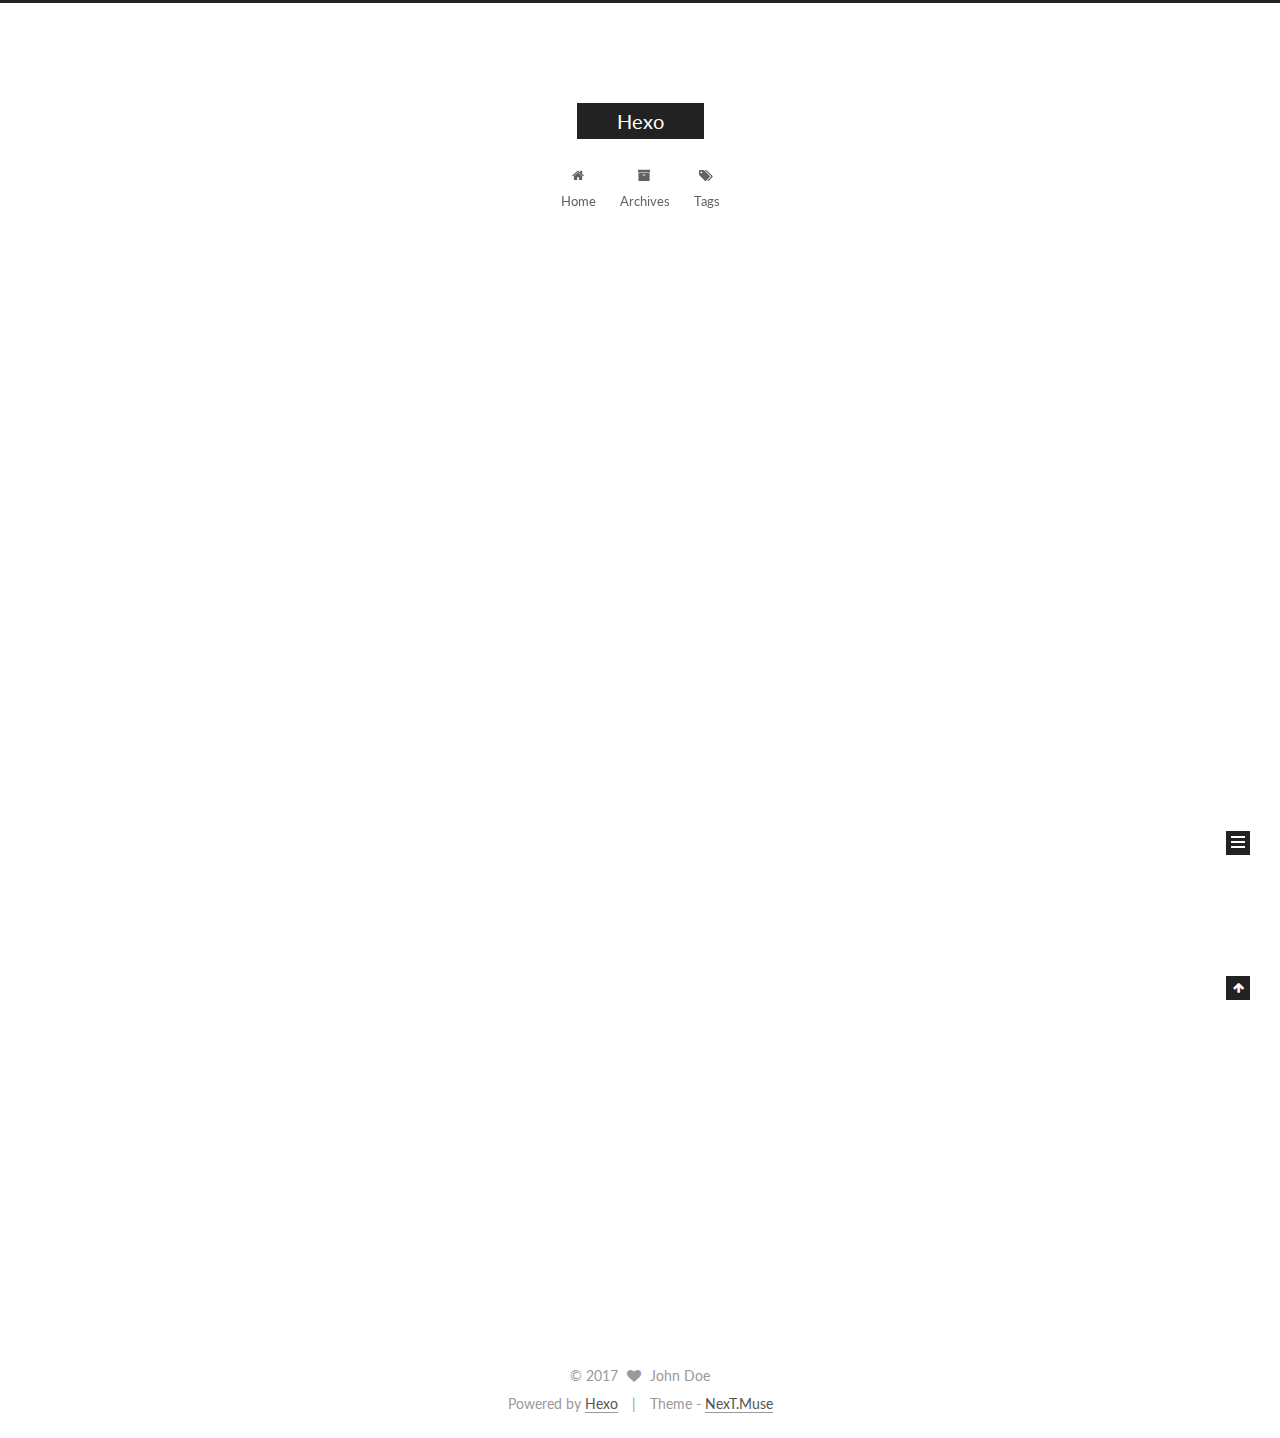
==== commit 8e2f7a03: "Site updated: 2017-06-16 14:10:17" ====
--- a/index.html
+++ b/index.html
@@ -200,7 +200,7 @@
             
               <i class="menu-item-icon fa fa-fw fa-home"></i> <br />
             
-            Startseite
+            Home
           </a>
         </li>
       
@@ -210,7 +210,7 @@
             
               <i class="menu-item-icon fa fa-fw fa-archive"></i> <br />
             
-            Archiv
+            Archives
           </a>
         </li>
       
@@ -282,7 +282,7 @@
                 <i class="fa fa-calendar-o"></i>
               </span>
               
-                <span class="post-meta-item-text">Veröffentlicht am</span>
+                <span class="post-meta-item-text">Posted on</span>
               
               <time title="Post created" itemprop="dateCreated datePublished" datetime="2017-06-16T13:48:34+08:00">
                 2017-06-16
@@ -410,7 +410,7 @@
             <div class="site-state-item site-state-posts">
               <a href="/archives/">
                 <span class="site-state-item-count">1</span>
-                <span class="site-state-item-name">Artikel</span>
+                <span class="site-state-item-name">posts</span>
               </a>
             </div>
           
@@ -464,7 +464,7 @@
 
 
 <div class="powered-by">
-  Erstellt mit  <a class="theme-link" href="https://hexo.io">Hexo</a>
+  Powered by <a class="theme-link" href="https://hexo.io">Hexo</a>
 </div>
 
 <div class="theme-info">
--- a/css/main.css
+++ b/css/main.css
@@ -1677,7 +1677,7 @@
   width: 4px;
   height: 4px;
   border-radius: 50%;
-  background: #4a4ff7;
+  background: #62fe3e;
 }
 .links-of-blogroll {
   font-size: 13px;
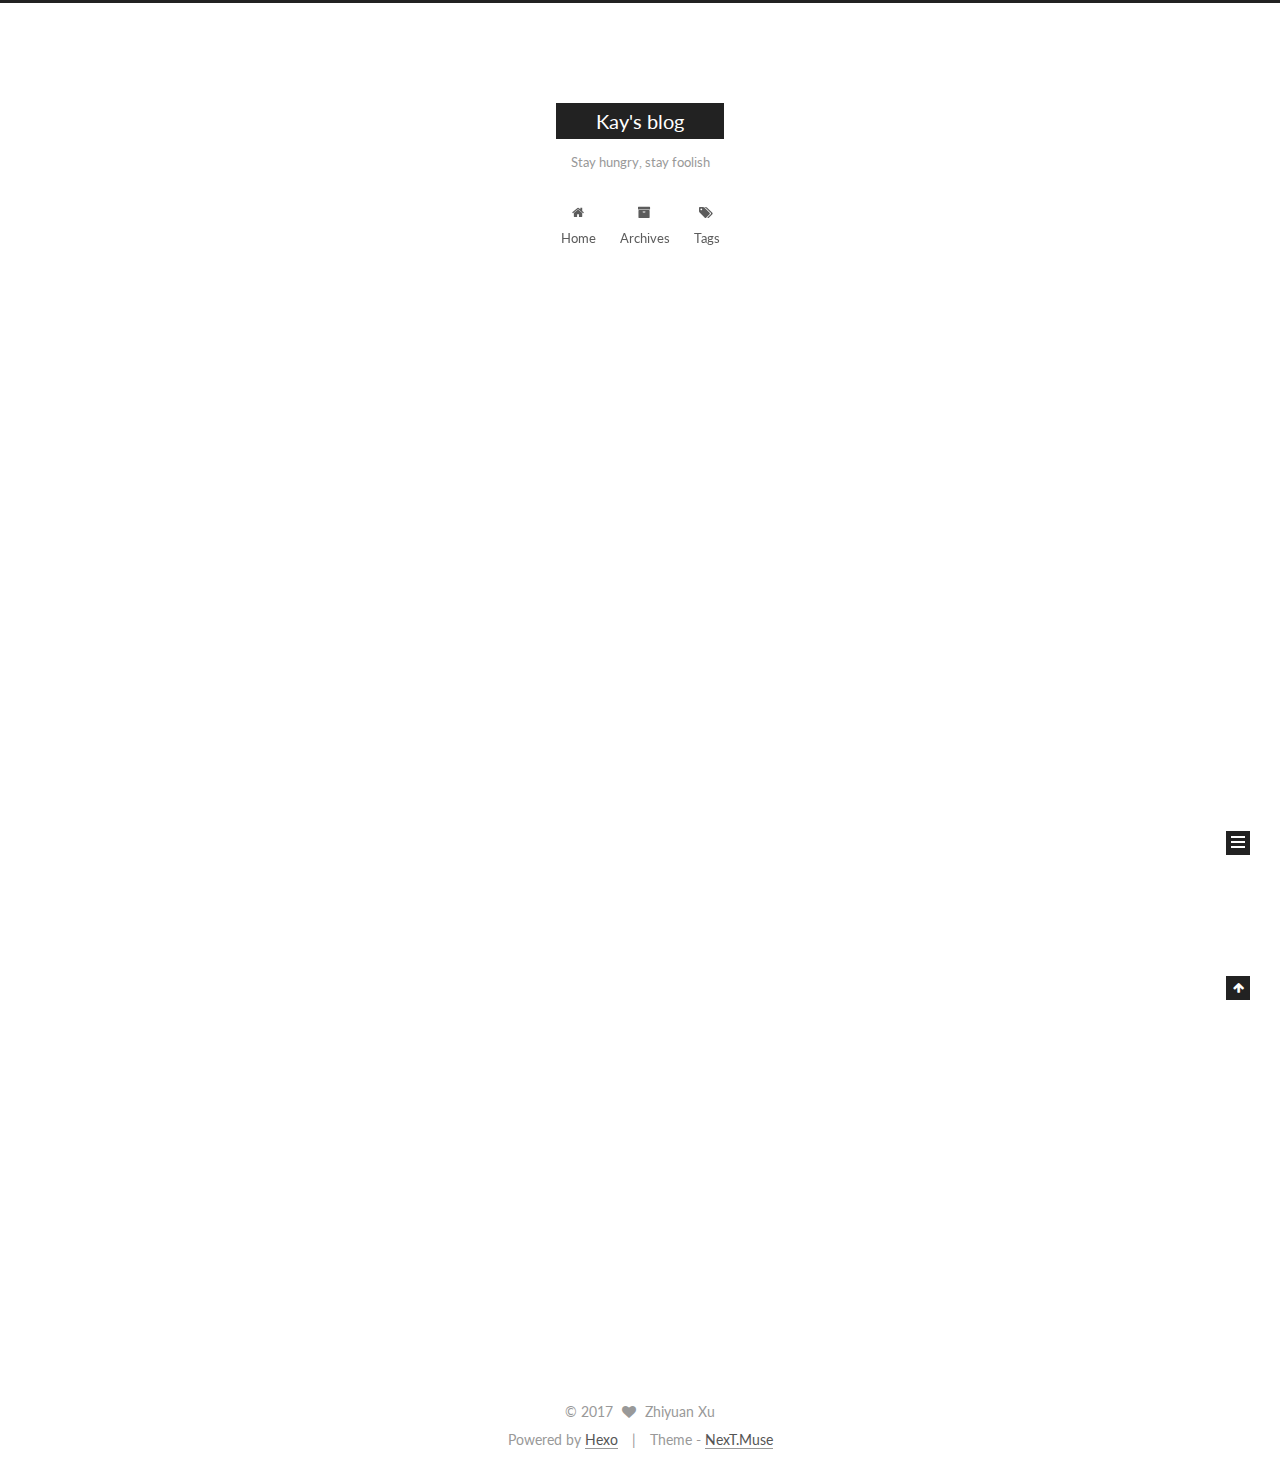
==== commit 7847a1e1: "Site updated: 2017-06-16 14:36:14" ====
--- a/index.html
+++ b/index.html
@@ -5,7 +5,7 @@
   
 
 
-<html class="theme-next muse use-motion" lang="">
+<html class="theme-next muse use-motion" lang="en">
 <head>
   <meta charset="UTF-8"/>
 <meta http-equiv="X-UA-Compatible" content="IE=edge" />
@@ -93,12 +93,15 @@
 
 
 
+<meta name="description" content="Eager to learn">
 <meta property="og:type" content="website">
-<meta property="og:title" content="Hexo">
+<meta property="og:title" content="Kay&#39;s blog">
 <meta property="og:url" content="http://yoursite.com/index.html">
-<meta property="og:site_name" content="Hexo">
+<meta property="og:site_name" content="Kay&#39;s blog">
+<meta property="og:description" content="Eager to learn">
 <meta name="twitter:card" content="summary">
-<meta name="twitter:title" content="Hexo">
+<meta name="twitter:title" content="Kay&#39;s blog">
+<meta name="twitter:description" content="Eager to learn">
 
 
 
@@ -132,7 +135,7 @@
 
 
 
-  <title>Hexo</title>
+  <title>Kay's blog</title>
   
 
 
@@ -150,7 +153,7 @@
 
 </head>
 
-<body itemscope itemtype="http://schema.org/WebPage" lang="">
+<body itemscope itemtype="http://schema.org/WebPage" lang="en">
 
   
   
@@ -170,12 +173,12 @@
     <div class="custom-logo-site-title">
       <a href="/"  class="brand" rel="start">
         <span class="logo-line-before"><i></i></span>
-        <span class="site-title">Hexo</span>
+        <span class="site-title">Kay's blog</span>
         <span class="logo-line-after"><i></i></span>
       </a>
     </div>
       
-        <p class="site-subtitle"></p>
+        <p class="site-subtitle">Stay hungry, stay foolish</p>
       
   </div>
 
@@ -256,13 +259,13 @@
     <link itemprop="mainEntityOfPage" href="http://yoursite.com/2017/06/16/hello-world/">
 
     <span hidden itemprop="author" itemscope itemtype="http://schema.org/Person">
-      <meta itemprop="name" content="John Doe">
+      <meta itemprop="name" content="Zhiyuan Xu">
       <meta itemprop="description" content="">
       <meta itemprop="image" content="/images/avatar.gif">
     </span>
 
     <span hidden itemprop="publisher" itemscope itemtype="http://schema.org/Organization">
-      <meta itemprop="name" content="Hexo">
+      <meta itemprop="name" content="Kay's blog">
     </span>
 
     
@@ -398,10 +401,10 @@
         <div class="site-author motion-element" itemprop="author" itemscope itemtype="http://schema.org/Person">
           <img class="site-author-image" itemprop="image"
                src="/images/avatar.gif"
-               alt="John Doe" />
-          <p class="site-author-name" itemprop="name">John Doe</p>
+               alt="Zhiyuan Xu" />
+          <p class="site-author-name" itemprop="name">Zhiyuan Xu</p>
            
-              <p class="site-description motion-element" itemprop="description"></p>
+              <p class="site-description motion-element" itemprop="description">Eager to learn</p>
           
         </div>
         <nav class="site-state motion-element">
@@ -459,7 +462,7 @@
   <span class="with-love">
     <i class="fa fa-heart"></i>
   </span>
-  <span class="author" itemprop="copyrightHolder">John Doe</span>
+  <span class="author" itemprop="copyrightHolder">Zhiyuan Xu</span>
 </div>
 
 
--- a/css/main.css
+++ b/css/main.css
@@ -1677,7 +1677,7 @@
   width: 4px;
   height: 4px;
   border-radius: 50%;
-  background: #62fe3e;
+  background: #32e3d9;
 }
 .links-of-blogroll {
   font-size: 13px;
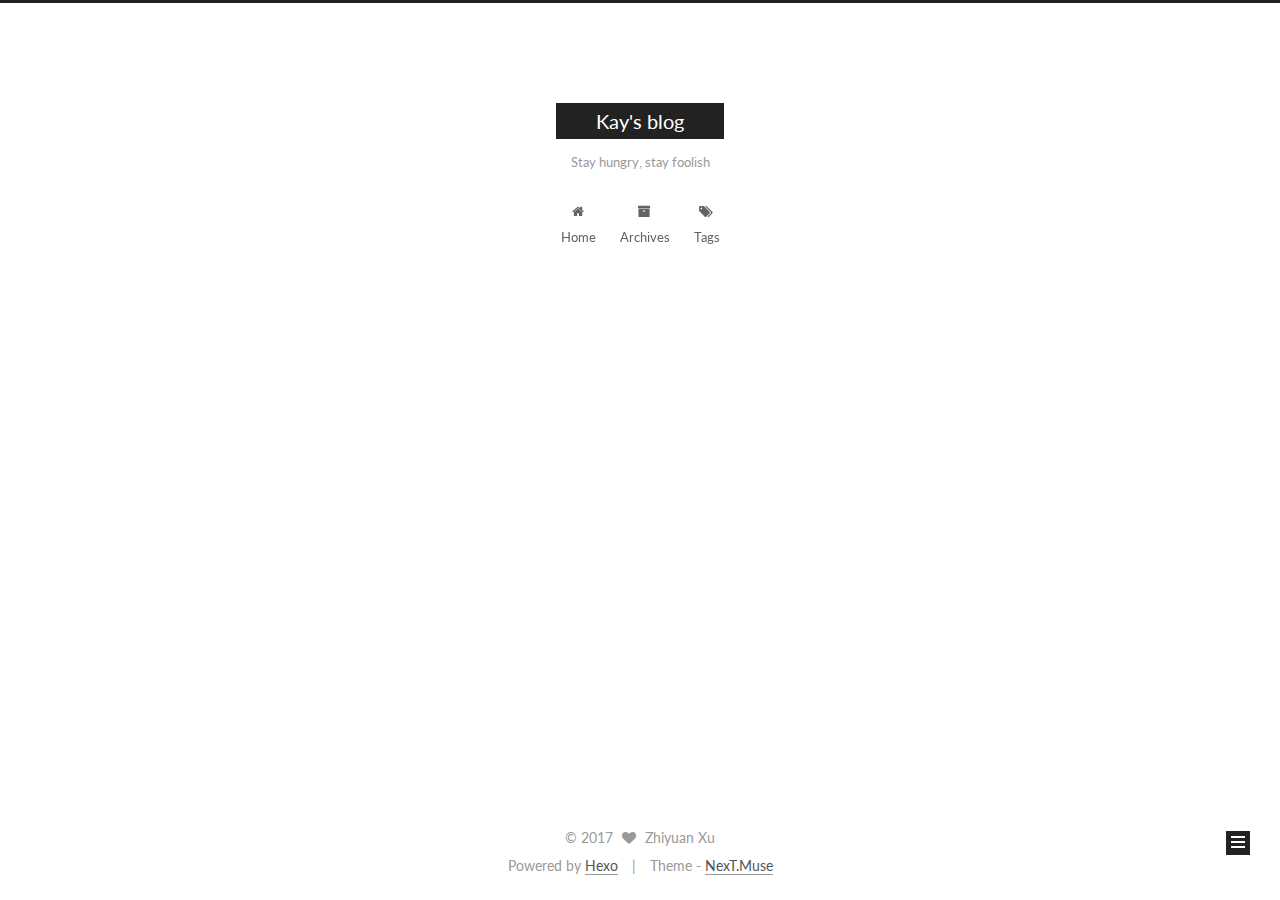
==== commit 912ff56e: "Site updated: 2017-06-16 16:50:23" ====
--- a/index.html
+++ b/index.html
@@ -83,6 +83,8 @@
 
 
 
+  <link rel="alternate" href="/atom.xml" title="Kay's blog" type="application/atom+xml" />
+
 
 
 
@@ -93,15 +95,15 @@
 
 
 
-<meta name="description" content="Eager to learn">
+<meta name="description" content="Artificial Intelligence">
 <meta property="og:type" content="website">
 <meta property="og:title" content="Kay&#39;s blog">
-<meta property="og:url" content="http://yoursite.com/index.html">
+<meta property="og:url" content="SniperDarksider.github.io/index.html">
 <meta property="og:site_name" content="Kay&#39;s blog">
-<meta property="og:description" content="Eager to learn">
+<meta property="og:description" content="Artificial Intelligence">
 <meta name="twitter:card" content="summary">
 <meta name="twitter:title" content="Kay&#39;s blog">
-<meta name="twitter:description" content="Eager to learn">
+<meta name="twitter:description" content="Artificial Intelligence">
 
 
 
@@ -129,7 +131,7 @@
 
 
 
-  <link rel="canonical" href="http://yoursite.com/"/>
+  <link rel="canonical" href="SniperDarksider.github.io/"/>
 
 
 
@@ -256,7 +258,7 @@
   
 
   <article class="post post-type-normal " itemscope itemtype="http://schema.org/Article">
-    <link itemprop="mainEntityOfPage" href="http://yoursite.com/2017/06/16/hello-world/">
+    <link itemprop="mainEntityOfPage" href="SniperDarksider.github.io/2017/06/16/Personal-Information/">
 
     <span hidden itemprop="author" itemscope itemtype="http://schema.org/Person">
       <meta itemprop="name" content="Zhiyuan Xu">
@@ -275,7 +277,7 @@
         
           <h1 class="post-title" itemprop="name headline">
                 
-                <a class="post-title-link" href="/2017/06/16/hello-world/" itemprop="url">Hello World</a></h1>
+                <a class="post-title-link" href="/2017/06/16/Personal-Information/" itemprop="url">Jay's Blog</a></h1>
         
 
         <div class="post-meta">
@@ -287,7 +289,7 @@
               
                 <span class="post-meta-item-text">Posted on</span>
               
-              <time title="Post created" itemprop="dateCreated datePublished" datetime="2017-06-16T13:48:34+08:00">
+              <time title="Post created" itemprop="dateCreated datePublished" datetime="2017-06-16T16:04:15+08:00">
                 2017-06-16
               </time>
             
@@ -324,15 +326,7 @@
       
         
           
-            <p>Welcome to <a href="https://hexo.io/" target="_blank" rel="external">Hexo</a>! This is your very first post. Check <a href="https://hexo.io/docs/" target="_blank" rel="external">documentation</a> for more info. If you get any problems when using Hexo, you can find the answer in <a href="https://hexo.io/docs/troubleshooting.html" target="_blank" rel="external">troubleshooting</a> or you can ask me on <a href="https://github.com/hexojs/hexo/issues" target="_blank" rel="external">GitHub</a>.</p>
-<h2 id="Quick-Start"><a href="#Quick-Start" class="headerlink" title="Quick Start"></a>Quick Start</h2><h3 id="Create-a-new-post"><a href="#Create-a-new-post" class="headerlink" title="Create a new post"></a>Create a new post</h3><figure class="highlight bash"><table><tr><td class="gutter"><pre><div class="line">1</div></pre></td><td class="code"><pre><div class="line">$ hexo new <span class="string">"My New Post"</span></div></pre></td></tr></table></figure>
-<p>More info: <a href="https://hexo.io/docs/writing.html" target="_blank" rel="external">Writing</a></p>
-<h3 id="Run-server"><a href="#Run-server" class="headerlink" title="Run server"></a>Run server</h3><figure class="highlight bash"><table><tr><td class="gutter"><pre><div class="line">1</div></pre></td><td class="code"><pre><div class="line">$ hexo server</div></pre></td></tr></table></figure>
-<p>More info: <a href="https://hexo.io/docs/server.html" target="_blank" rel="external">Server</a></p>
-<h3 id="Generate-static-files"><a href="#Generate-static-files" class="headerlink" title="Generate static files"></a>Generate static files</h3><figure class="highlight bash"><table><tr><td class="gutter"><pre><div class="line">1</div></pre></td><td class="code"><pre><div class="line">$ hexo generate</div></pre></td></tr></table></figure>
-<p>More info: <a href="https://hexo.io/docs/generating.html" target="_blank" rel="external">Generating</a></p>
-<h3 id="Deploy-to-remote-sites"><a href="#Deploy-to-remote-sites" class="headerlink" title="Deploy to remote sites"></a>Deploy to remote sites</h3><figure class="highlight bash"><table><tr><td class="gutter"><pre><div class="line">1</div></pre></td><td class="code"><pre><div class="line">$ hexo deploy</div></pre></td></tr></table></figure>
-<p>More info: <a href="https://hexo.io/docs/deployment.html" target="_blank" rel="external">Deployment</a></p>
+            <h3 id="Personal-Information"><a href="#Personal-Information" class="headerlink" title="Personal Information"></a>Personal Information</h3><p>Welcome to <a href="https://SniperDarksider.github.io" target="_blank" rel="external">Jay’s Blog</a>! My name is Zhiyuan. I am currently senior in Tongji University.I am interested in statistic machine learning, deep learning, robot intelligence. If you want more info, search “SniperDarksider” on github. Thank you for your visiting!</p>
 
           
         
@@ -404,7 +398,7 @@
                alt="Zhiyuan Xu" />
           <p class="site-author-name" itemprop="name">Zhiyuan Xu</p>
            
-              <p class="site-description motion-element" itemprop="description">Eager to learn</p>
+              <p class="site-description motion-element" itemprop="description">Artificial Intelligence</p>
           
         </div>
         <nav class="site-state motion-element">
@@ -421,9 +415,25 @@
           
 
           
+            
+            
+            <div class="site-state-item site-state-tags">
+              <a href="/tags/index.html">
+                <span class="site-state-item-count">1</span>
+                <span class="site-state-item-name">tags</span>
+              </a>
+            </div>
+          
 
         </nav>
 
+        
+          <div class="feed-link motion-element">
+            <a href="/atom.xml" rel="alternate">
+              <i class="fa fa-rss"></i>
+              RSS
+            </a>
+          </div>
         
 
         <div class="links-of-author motion-element">
--- a/css/main.css
+++ b/css/main.css
@@ -1677,7 +1677,7 @@
   width: 4px;
   height: 4px;
   border-radius: 50%;
-  background: #32e3d9;
+  background: #ac62a4;
 }
 .links-of-blogroll {
   font-size: 13px;
